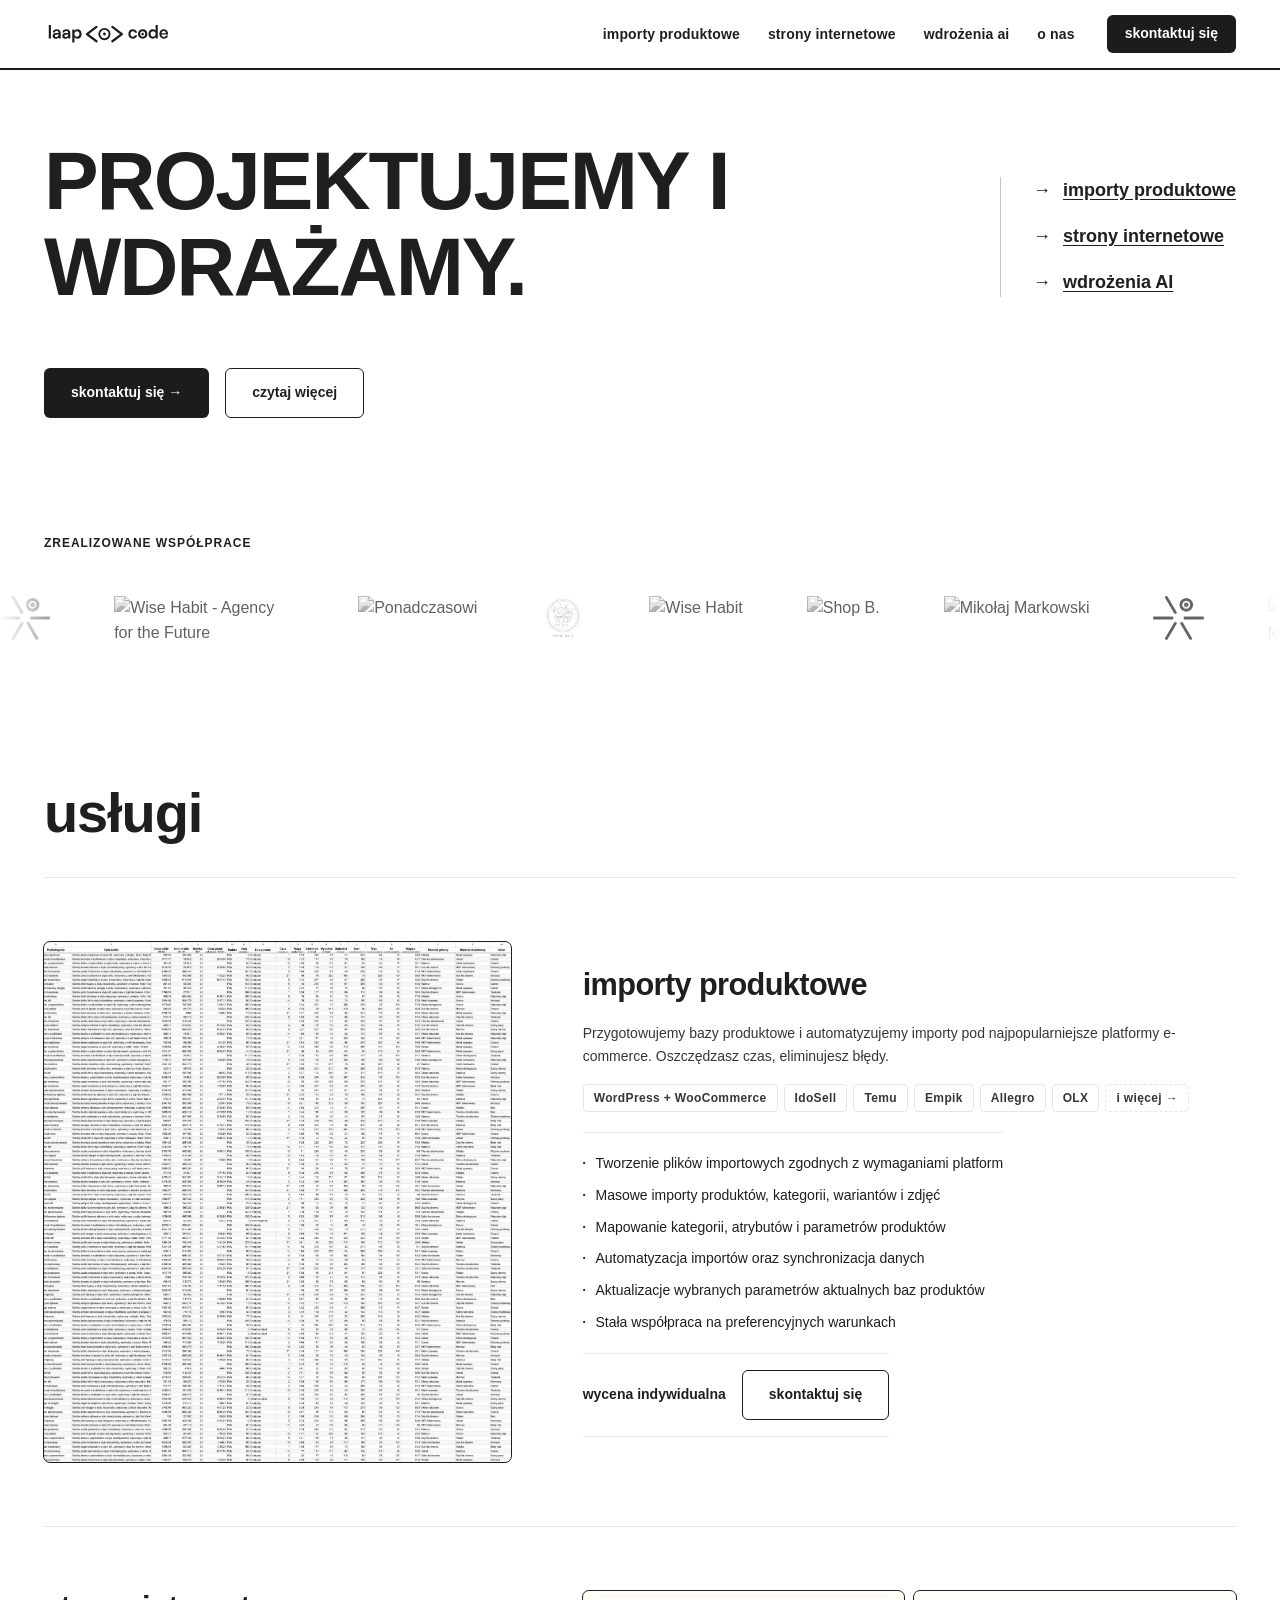
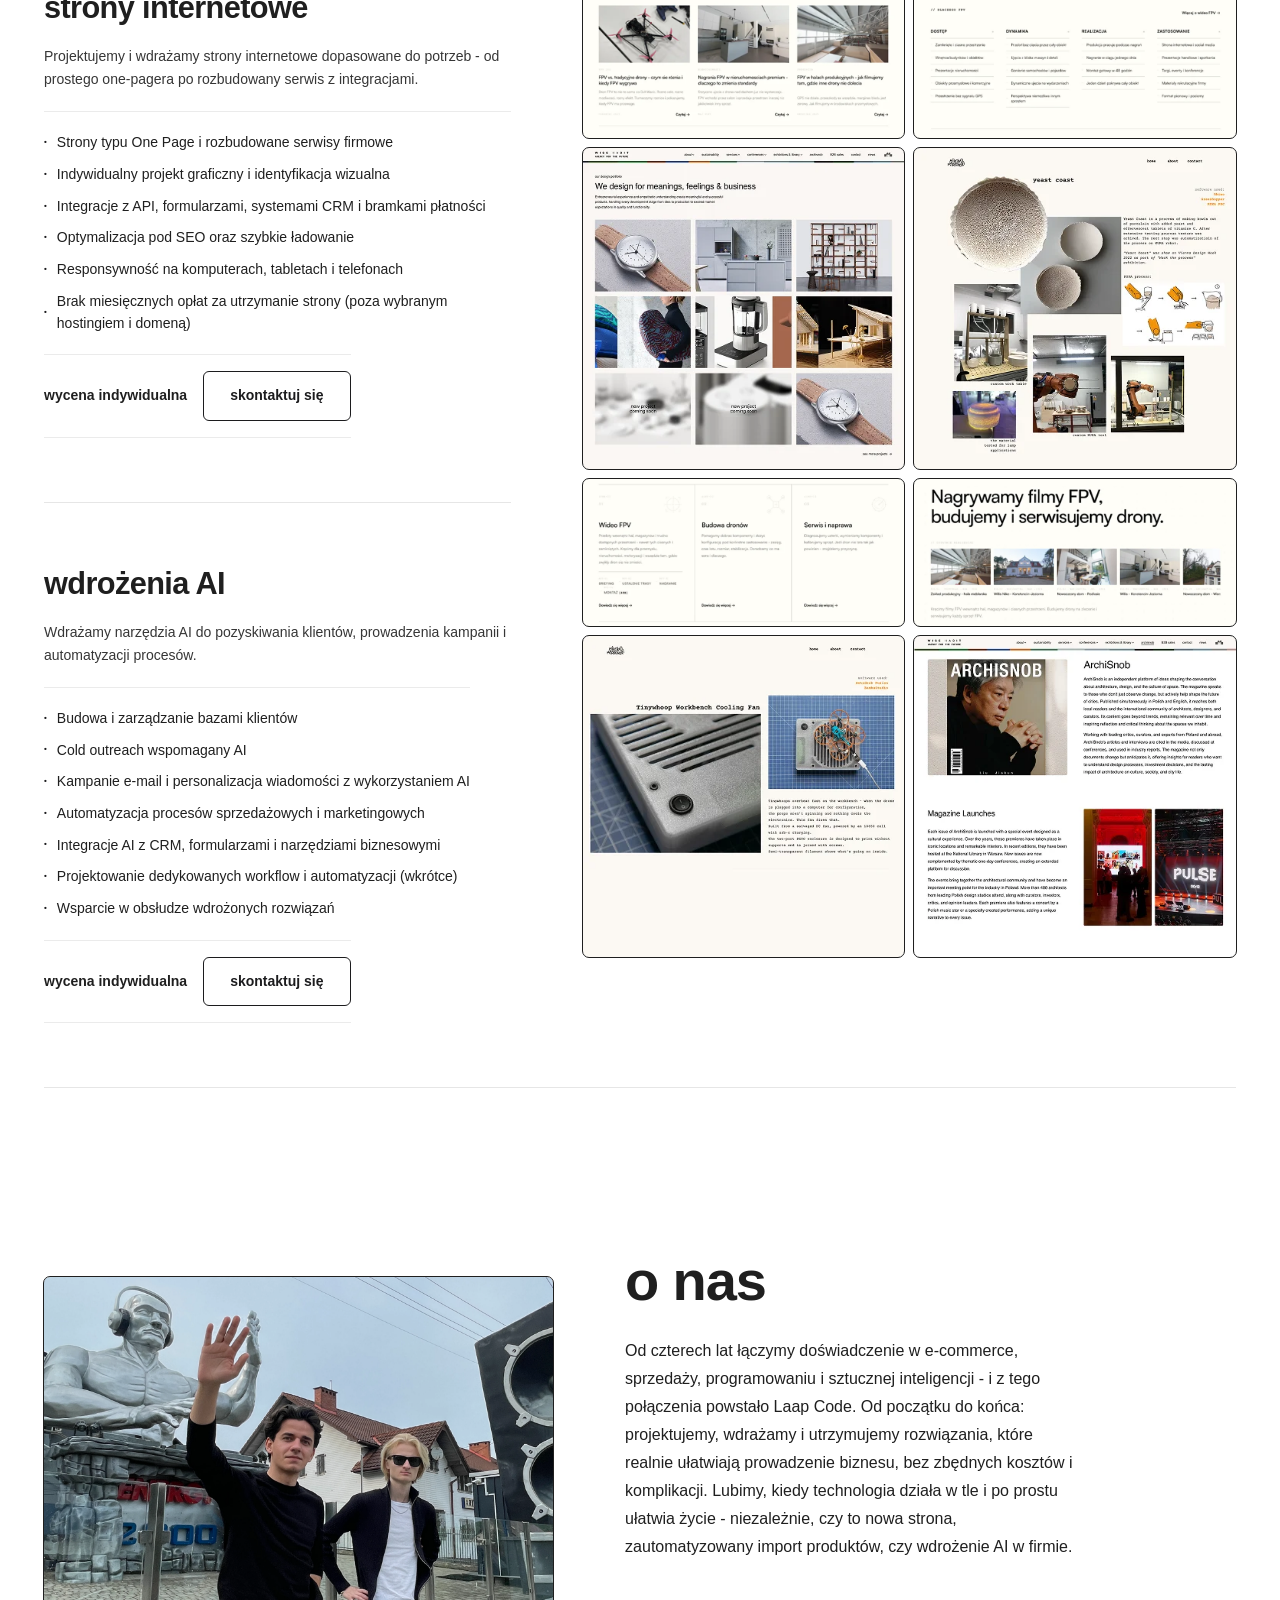
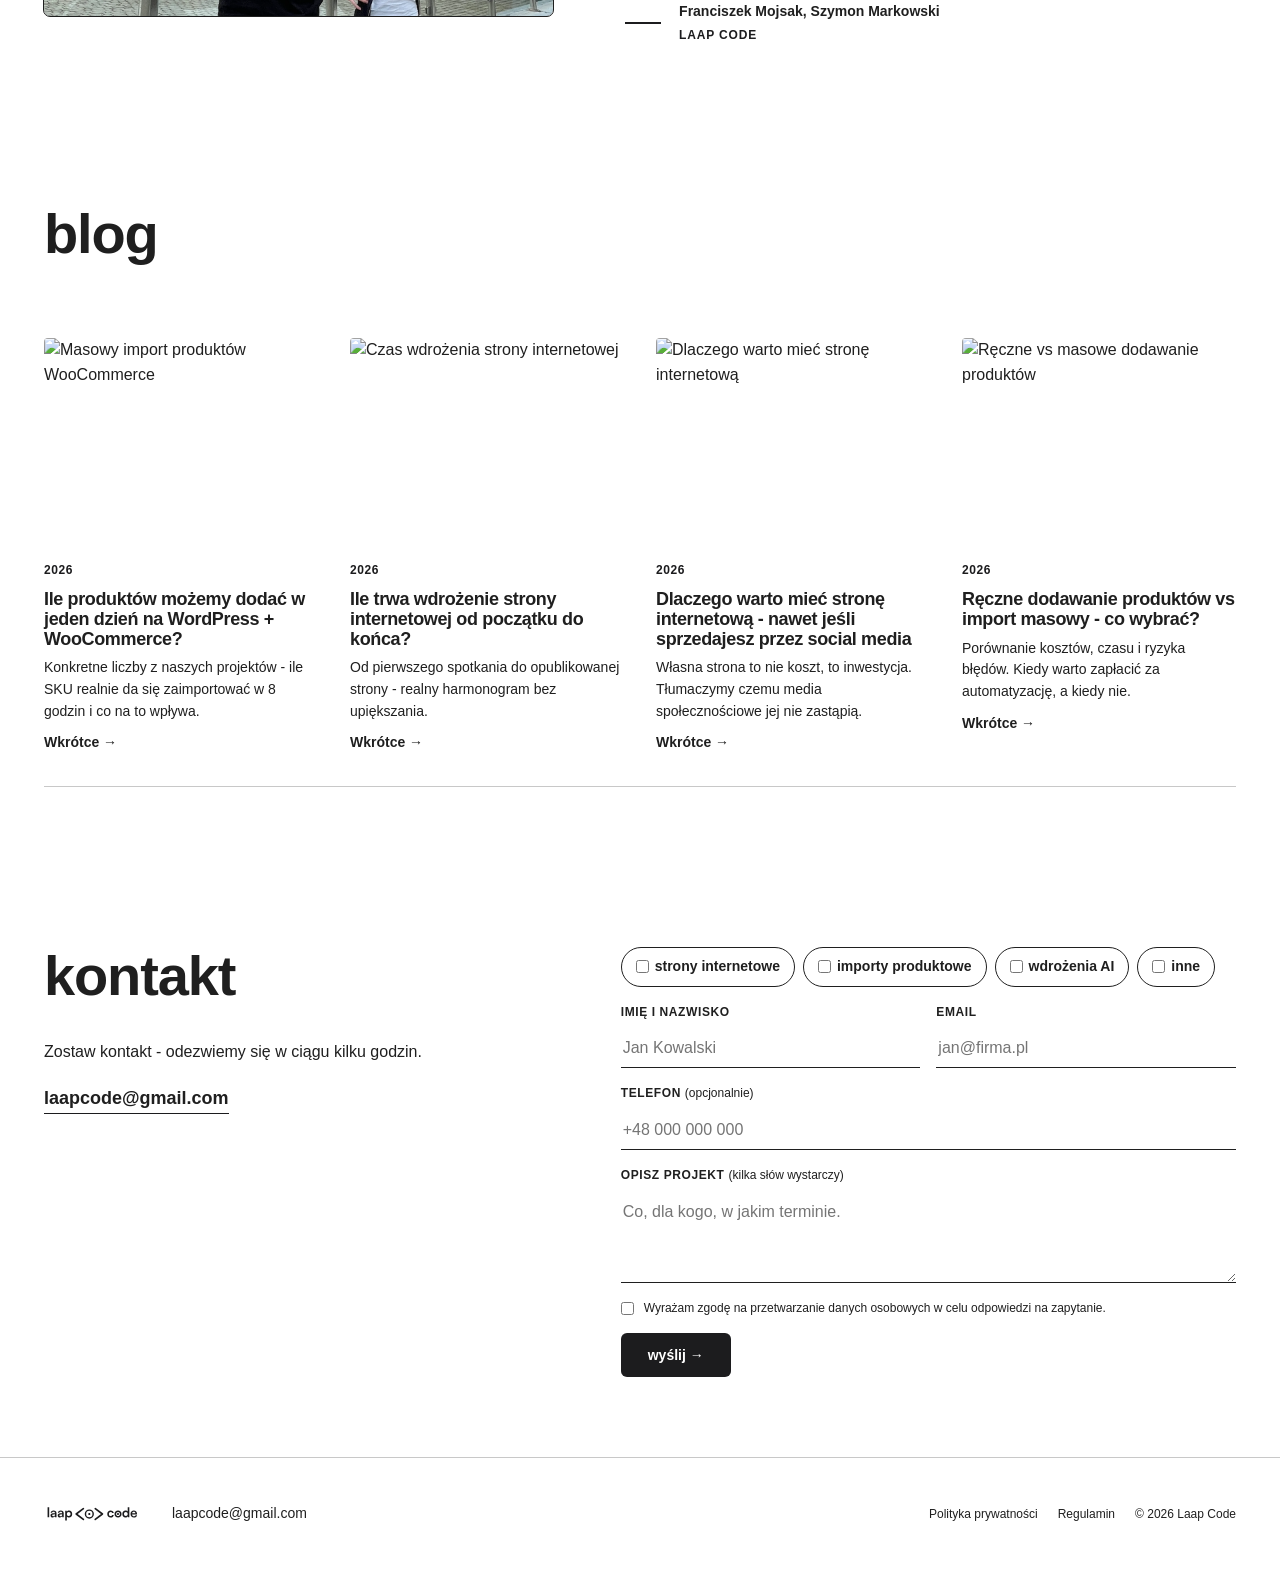
==== pl/index.html @ 4e559965 "Add files via upload" ====
<!DOCTYPE html>
<html lang="pl">
<head>
  <meta charset="UTF-8" />
  <meta name="viewport" content="width=device-width, initial-scale=1.0" />
  <title>Laap Code - strony internetowe, importy produktowe, wdrożenia AI</title>
  <meta name="description" content="Projektujemy i wdrażamy strony internetowe, automatyzujemy importy produktowe i wdrażamy AI dla małych i średnich firm. Skontaktuj się - wycena w 24h." />

  <!-- Canonical -->
  <link rel="canonical" href="https://code.laap.pl/" />

  <!-- Open Graph -->
  <meta property="og:type" content="website" />
  <meta property="og:url" content="https://code.laap.pl/" />
  <meta property="og:title" content="Laap Code - strony internetowe, importy produktowe, wdrożenia AI" />
  <meta property="og:description" content="Projektujemy i wdrażamy strony internetowe, automatyzujemy importy produktowe i wdrażamy AI dla małych i średnich firm. Skontaktuj się - wycena w 24h." />
  <meta property="og:image" content="https://code.laap.pl/img/og_image.png" />
  <meta property="og:locale" content="pl_PL" />
  <meta property="og:site_name" content="Laap Code" />

  <!-- Twitter Card -->
  <meta name="twitter:card" content="summary_large_image" />
  <meta name="twitter:title" content="Laap Code - strony internetowe, importy produktowe, wdrożenia AI" />
  <meta name="twitter:description" content="Projektujemy i wdrażamy strony internetowe, automatyzujemy importy produktowe i wdrażamy AI dla małych i średnich firm." />
  <meta name="twitter:image" content="https://code.laap.pl/img/og_image.png" />

  <!-- JSON-LD -->
  <script type="application/ld+json">
  {
    "@context": "https://schema.org",
    "@type": "LocalBusiness",
    "name": "Laap Code",
    "description": "Projektowanie stron internetowych, automatyzacja importów produktowych i wdrożenia AI dla małych i średnich firm.",
    "url": "https://code.laap.pl/",
    "email": "laapcode@gmail.com",
    "founders": [
      { "@type": "Person", "name": "Franciszek Mojsak" },
      { "@type": "Person", "name": "Szymon Markowski" }
    ],
    "areaServed": "PL",
    "inLanguage": "pl",
    "serviceType": ["Strony internetowe", "Importy produktowe", "Wdrożenia AI"],
    "priceRange": "$$"
  }
  </script>

  <link rel="preconnect" href="https://api.fontshare.com">
  <link href="https://api.fontshare.com/v2/css?f[]=satoshi@900,700,500,400&display=swap" rel="stylesheet">
  <link rel="stylesheet" href="../css/styles.css" />
  <link rel="icon" type="image/png" sizes="32x32" href="../img/favicon-32x32.png" />
  <link rel="icon" type="image/png" sizes="16x16" href="../img/favicon-16x16.png" />
  <link rel="apple-touch-icon" sizes="180x180" href="../img/apple-touch-icon.png" />
</head>
<body>

  <!-- Cienka bordowa kreska na samej górze - jedyny "duży" akcent, ale minimalny (2px) -->
  <div class="brand-bar"></div>
  <!-- NAV -->
  <nav class="nav">
    <div class="nav__inner">

      <!-- Logo po lewej stronie z nazwą -->
      <a class="nav__logo" href="#hero" aria-label="Laap Code - strona główna">
        <img src="../img/laapcode_logo_transparent.svg" alt="Laap Code" style="height:64px;width:auto;display:block;" />
      </a>

      <!-- Linki nawigacyjne -->
      <ul class="nav__links">
        <li><a href="#importy">importy produktowe</a></li>
        <li><a href="#strony">strony internetowe</a></li>
        <li><a href="#ai">wdrożenia AI</a></li>
        <li><a href="#o-mnie">O nas</a></li>
      </ul>

      <div class="nav__right">
        <a class="nav__cta" href="#kontakt">Skontaktuj się</a>
        <button class="nav__hamburger" id="navHamburger" aria-label="Menu" aria-expanded="false">
          <span></span><span></span><span></span>
        </button>
      </div>
    </div>
  </nav>

  <!-- MOBILE NAV -->
  <div class="nav__mobile" id="navMobile">
    <ul class="nav__mobile-links">
      <li><a href="#importy">importy produktowe</a></li>
      <li><a href="#strony">strony internetowe</a></li>
      <li><a href="#ai">wdrożenia AI</a></li>
      <li><a href="#o-mnie">O nas</a></li>
      <li><a href="#kontakt">Kontakt</a></li>
    </ul>
  </div>

  <main>

    <!-- ========== HERO ========== -->
    <section class="hero" id="hero">
      <div class="inner">

        <div class="hero__layout">

          <!-- Tytuł i quicklinki w jednym wierszu - wyrównane do siebie -->
          <div class="hero__title-row">
            <h1 class="hero__title">Projektujemy i wdrażamy.</h1>
            <ul class="hero__quicklinks">
              <li><span class="hero__quicklink-arrow" aria-hidden="true">→</span><a href="#importy">importy produktowe</a></li>
              <li><span class="hero__quicklink-arrow" aria-hidden="true">→</span><a href="#strony">strony internetowe</a></li>
              <li><span class="hero__quicklink-arrow" aria-hidden="true">→</span><a href="#ai">wdrożenia AI</a></li>
            </ul>
          </div>

          <div class="hero__ctas">
            <a class="btn btn--filled" href="#kontakt">Skontaktuj się →</a>
            <a class="btn btn--outline" href="#usaugi">Czytaj więcej</a>
          </div>

        </div>

      </div>
    </section>

    <!-- ========== PAS LOGO KLIENTÓW ========== -->
    <section class="clients" id="klienci">
      <div class="inner">
        <p class="section__caption">Zrealizowane współprace</p>
      </div>
      <div class="clients__marquee">
        <div class="clients__track" id="clientsTrack">
          <span class="client-logo"><img src="../img/LAAP_logo_transparent.png" alt="Laap Code" /></span>
          <span class="client-logo"><img src="https://agency.wisehabit.com/data/gfx/mask/eng/logo_5_small.svg" alt="Wise Habit - Agency for the Future" /></span>
          <span class="client-logo"><img src="https://ponadczasowi.pl/assets/images/logo/PONADCZASOWI_logo_grubsze_litery_4.svg" alt="Ponadczasowi" /></span>
          <span class="client-logo"><img src="../img/toxichair_logo.png" alt="Toxic Hair" /></span>
          <span class="client-logo"><img src="https://wisehabit.com/data/gfx/mask/eng/logo_4_big.png" alt="Wise Habit" /></span>
          <span class="client-logo"><img src="https://theb.pl/images/Logo_shop_b_pink.png" alt="Shop B." /></span>
          <span class="client-logo"><img src="https://i-p.rmcdn.net/657c2898dc8d6a001494d67a/4537282/image-e19cdb16-03b1-4e71-a365-4354d7e38aed.png?w=358&e=webp&nll=true" alt="Mikołaj Markowski" /></span>
        </div>
      </div>
    </section>

    <!-- ========== USŁUGI ========== -->
    <section class="services" id="usaugi">
      <div class="inner">
        <div class="services__head">
          <h2 class="section__title">Usługi</h2>
        </div>

        <!-- Usługa 01 - Importy produktowe: Excel po lewej, tekst po prawej -->
        <div class="service-feature" id="importy">
          <div class="service-feature__media">
            <div class="svc-single-img">
              <img src="../img/laapcode_uslugi_importyproduktowe_1.webp" alt="Import produktowy - arkusz danych" loading="lazy" />
            </div>
          </div>
          <div class="service-feature__content">
            <h3 class="service-feature__title">importy produktowe</h3>
            <p class="service-feature__desc">Przygotowujemy bazy produktowe i automatyzujemy importy pod najpopularniejsze platformy e-commerce. Oszczędzasz czas, eliminujesz błędy.</p>
            <div class="platform-tags">
              <a class="platform-tag" href="./wp.html">WordPress + WooCommerce</a>
              <a class="platform-tag" href="#kontakt">IdoSell</a>
              <a class="platform-tag" href="./temu.html">Temu</a>
              <a class="platform-tag" href="#kontakt">Empik</a>
              <a class="platform-tag" href="#kontakt">Allegro</a>
              <a class="platform-tag" href="#kontakt">OLX</a>
              <a class="platform-tag platform-tag--more" href="#kontakt">i więcej →</a>
            </div>
            <ul class="service-feature__usp">
              <li>Tworzenie plików importowych zgodnych z wymaganiami platform</li>
              <li>Masowe importy produktów, kategorii, wariantów i zdjęć</li>
              <li>Mapowanie kategorii, atrybutów i parametrów produktów</li>
              <li>Automatyzacja importów oraz synchronizacja danych</li>
              <li>Aktualizacje wybranych parametrów aktualnych baz produktów</li>
              <li>Stała współpraca na preferencyjnych warunkach</li>
            </ul>
            <div class="service-feature__pricing">
              <span class="service-feature__price-val">Wycena indywidualna</span>
              <a class="btn btn--outline-accent" href="#kontakt">skontaktuj się</a>
            </div>
          </div>
        </div>

        <!-- Strzałki karuzeli kolażu - widoczne tylko na mobile, nad services-dual -->
        <div class="carousel-nav" id="collageNav">
          <button class="carousel-btn carousel-btn--prev" data-target="collageCarousel" aria-label="Poprzednie">←</button>
          <button class="carousel-btn carousel-btn--next" data-target="collageCarousel" aria-label="Następne">→</button>
        </div>

        <!-- Usługi 02+03 - Strony + AI: teksty po lewej, jeden kolaż po prawej -->
        <div class="services-dual">
          <div class="services-dual__texts">

            <div class="services-dual__block" id="strony">
              <h3 class="service-feature__title">strony internetowe</h3>
              <p class="service-feature__desc">Projektujemy i wdrażamy strony internetowe dopasowane do potrzeb - od prostego one-pagera po rozbudowany serwis z integracjami.</p>
              <ul class="service-feature__usp">
                <li>Strony typu One Page i rozbudowane serwisy firmowe</li>
                <li>Indywidualny projekt graficzny i identyfikacja wizualna</li>
                <li>Integracje z API, formularzami, systemami CRM i bramkami płatności</li>
                <li>Optymalizacja pod SEO oraz szybkie ładowanie</li>
                <li>Responsywność na komputerach, tabletach i telefonach</li>
                <li>Brak miesięcznych opłat za utrzymanie strony (poza wybranym hostingiem i domeną)</li>
              </ul>
              <div class="service-feature__pricing">
                <span class="service-feature__price-val">Wycena indywidualna</span>
                <a class="btn btn--outline-accent" href="#kontakt">skontaktuj się</a>
              </div>
            </div>

            <div class="services-dual__sep"></div>

            <div class="services-dual__block" id="ai">
              <h3 class="service-feature__title">wdrożenia AI</h3>
              <p class="service-feature__desc">Wdrażamy narzędzia AI do pozyskiwania klientów, prowadzenia kampanii i automatyzacji procesów.</p>
              <ul class="service-feature__usp">
                <li>Budowa i zarządzanie bazami klientów</li>
                <li>Cold outreach wspomagany AI</li>
                <li>Kampanie e-mail i personalizacja wiadomości z wykorzystaniem AI</li>
                <li>Automatyzacja procesów sprzedażowych i marketingowych</li>
                <li>Integracje AI z CRM, formularzami i narzędziami biznesowymi</li>
                <li>Projektowanie dedykowanych workflow i automatyzacji (wkrótce)</li>
                <li>Wsparcie w obsłudze wdrożonych rozwiązań</li>
              </ul>
              <div class="service-feature__pricing">
                <span class="service-feature__price-val">Wycena indywidualna</span>
                <a class="btn btn--outline-accent" href="#kontakt">skontaktuj się</a>
              </div>
            </div>

          </div>
          <div class="services-dual__media">
            <div class="svc-collage" id="collageCarousel">
              <div class="svc-collage__item svc-collage__item--a">
                <img src="../img/laapcode5.webp" alt="Realizacja strony internetowej - Laap Code portfolio" loading="lazy" />
              </div>
              <div class="svc-collage__item svc-collage__item--b">
                <img src="../img/laapcode6.webp" alt="Projekt strony internetowej - responsywny design" loading="lazy" />
              </div>
              <div class="svc-collage__item svc-collage__item--c">
                <img src="../img/laapcode2.webp" alt="Strona internetowa dla firmy - realizacja Laap Code" loading="lazy" />
              </div>
              <div class="svc-collage__item svc-collage__item--d">
                <img src="../img/laapcode3.webp" alt="Wdrożenie strony internetowej - Laap Code" loading="lazy" />
              </div>
              <div class="svc-collage__item svc-collage__item--e">
                <img src="../img/laapcode7.webp" alt="Projekt graficzny strony www - portfolio Laap Code" loading="lazy" />
              </div>
              <div class="svc-collage__item svc-collage__item--f">
                <img src="../img/laapcode8.webp" alt="Strona internetowa dla marki - realizacja Laap Code" loading="lazy" />
              </div>
              <div class="svc-collage__item svc-collage__item--g">
                <img src="../img/laapcode4.webp" alt="Nowoczesna strona internetowa - Laap Code" loading="lazy" />
              </div>
              <div class="svc-collage__item svc-collage__item--h">
                <img src="../img/laapcode1.webp" alt="Projekt i wdrożenie strony internetowej - Laap Code" loading="lazy" />
              </div>
            </div>
          </div>
        </div>

      </div>
    </section>

    <!-- ========== CENNIK ========== -->
    <section class="pricing" id="cennik" style="display:none">
      <div class="inner">
        <h2 class="section__title">Cennik</h2>

        <div class="price-table">

          <div class="price-block">
            <h3 class="price-block__cat">strony internetowe</h3>
            <div class="price-block__rows">
              <div class="price-block__row">
                <span class="price-block__service">Strona internetowa - projekt i wdrożenie</span>
                <span class="price-block__price">od 800 zł netto</span>
              </div>
              <div class="price-block__row">
                <span class="price-block__service">Rozbudowa serwisu - podstrony, blog, sklep</span>
                <span class="price-block__price">od 2000 zł netto</span>
              </div>
              <div class="price-block__row">
                <span class="price-block__service">Projekt niestandardowy lub zaawansowany</span>
                <span class="price-block__price">wycena indywidualna</span>
              </div>
            </div>
          </div>

          <div class="price-block">
            <h3 class="price-block__cat">importy produktowe</h3>
            <div class="price-block__rows">
              <div class="price-block__row">
                <span class="price-block__service">Przygotowanie i strukturyzacja bazy produktowej</span>
                <span class="price-block__price">wycena indywidualna</span>
              </div>
              <div class="price-block__row">
                <span class="price-block__service">Regularne importy - stała współpraca</span>
                <span class="price-block__price">warunki preferencyjne</span>
              </div>
            </div>
          </div>

          <div class="price-block">
            <h3 class="price-block__cat">wdrożenia AI</h3>
            <div class="price-block__rows">
              <div class="price-block__row">
                <span class="price-block__service">Automatyzacje, mailingi i obsługa procesów AI</span>
                <span class="price-block__price">wycena indywidualna</span>
              </div>
            </div>
          </div>

        </div>
      </div>
    </section>

    <!-- ========== PORTFOLIO ========== -->
    <!-- Sekcja wizualna, bez treści tekstowej - puste przestrzenie na kolaż realizacji -->
    <section class="portfolio" id="portfolio" style="display:none">
      <div class="inner">
        <h2 class="section__title">Portfolio</h2>

        <!-- Kontynuacja globalnej numeracji (17-22) zamiast "Projekt 0X" - do zamiany na realne zdjęcia.
             Etykieta "Poz." - motyw techniczny/katalogowy (jak w zestawieniach projektowych). -->
        <div class="portfolio__grid-wrap tech-frame">
          <div class="portfolio__grid">
            <div class="portfolio__cell portfolio__cell--a"><span class="portfolio__cell-tag">Poz.</span><span class="portfolio__cell-num">17</span></div>
            <div class="portfolio__cell portfolio__cell--b"><span class="portfolio__cell-tag">Poz.</span><span class="portfolio__cell-num">18</span></div>
            <div class="portfolio__cell portfolio__cell--c"><span class="portfolio__cell-tag">Poz.</span><span class="portfolio__cell-num">19</span></div>
            <div class="portfolio__cell portfolio__cell--d"><span class="portfolio__cell-tag">Poz.</span><span class="portfolio__cell-num">20</span></div>
            <div class="portfolio__cell portfolio__cell--e"><span class="portfolio__cell-tag">Poz.</span><span class="portfolio__cell-num">21</span></div>
            <div class="portfolio__cell portfolio__cell--f"><span class="portfolio__cell-tag">Poz.</span><span class="portfolio__cell-num">22</span></div>
          </div>
        </div>
      </div>
    </section>

    <!-- ========== O MNIE ========== -->
    <section class="about" id="o-mnie">
      <div class="inner about__inner">

        <div class="about__media">
          <img src="../img/onas_zdjecie.webp" alt="Laap Code - Franciszek Mojsak" loading="lazy" />
        </div>

        <div class="about__text">
          <h2 class="about__headline">O nas</h2>
          <p class="about__bio">Od czterech lat łączymy doświadczenie w e-commerce, sprzedaży, programowaniu i sztucznej inteligencji - i z tego połączenia powstało Laap Code. Od początku do końca: projektujemy, wdrażamy i utrzymujemy rozwiązania, które realnie ułatwiają prowadzenie biznesu, bez zbędnych kosztów i komplikacji. Lubimy, kiedy technologia działa w tle i po prostu ułatwia życie - niezależnie, czy to nowa strona, zautomatyzowany import produktów, czy wdrożenie AI w firmie.</p>
          <div class="about__signoff">
            <span class="about__signoff-rule"></span>
            <div>
              <p class="about__name">Franciszek Mojsak, Szymon Markowski</p>
              <p class="about__role">Laap Code</p>
            </div>
          </div>
        </div>

      </div>
    </section>

    <!-- ========== BLOG ========== -->
    <!-- Treść przykładowa/placeholder - realne wpisy i linki do podstron pojawią się później -->
    <section class="blog" id="blog">
      <div class="inner">
        <div class="blog__head">
          <h2 class="section__title">Blog</h2>
          <div class="blog__head-right">
            <div class="carousel-nav" id="blogNav">
              <button class="carousel-btn carousel-btn--prev" data-target="blogCarousel" aria-label="Poprzednie">←</button>
              <button class="carousel-btn carousel-btn--next" data-target="blogCarousel" aria-label="Następne">→</button>
            </div>
          </div>
        </div>

        <!-- Poziomy układ kart (nie pionowa lista wierszy) - ten sam bordered-grid motyw co reszta strony -->
        <div class="blog__list tech-frame" id="blogCarousel">

          <article class="blog-row">
            <div class="blog-row__media">
              <img src="https://images.unsplash.com/photo-1556742049-0cfed4f6a45d?w=840&h=640&fit=crop&q=80" alt="Masowy import produktów WooCommerce" loading="lazy" />
            </div>
            <p class="blog-row__date">2026</p>
            <h3 class="blog-row__title">Ile produktów możemy dodać w jeden dzień na WordPress + WooCommerce?</h3>
            <p class="blog-row__excerpt">Konkretne liczby z naszych projektów - ile SKU realnie da się zaimportować w 8 godzin i co na to wpływa.</p>
            <span class="blog-row__read blog-row__read--soon">Wkrótce →</span>
          </article>

          <article class="blog-row">
            <div class="blog-row__media">
              <img src="https://images.unsplash.com/photo-1460925895917-afdab827c52f?w=840&h=640&fit=crop&q=80" alt="Czas wdrożenia strony internetowej" loading="lazy" />
            </div>
            <p class="blog-row__date">2026</p>
            <h3 class="blog-row__title">Ile trwa wdrożenie strony internetowej od początku do końca?</h3>
            <p class="blog-row__excerpt">Od pierwszego spotkania do opublikowanej strony - realny harmonogram bez upiększania.</p>
            <span class="blog-row__read blog-row__read--soon">Wkrótce →</span>
          </article>

          <article class="blog-row">
            <div class="blog-row__media">
              <img src="https://images.unsplash.com/photo-1467232004584-a241de8bcf5d?w=840&h=640&fit=crop&q=80" alt="Dlaczego warto mieć stronę internetową" loading="lazy" />
            </div>
            <p class="blog-row__date">2026</p>
            <h3 class="blog-row__title">Dlaczego warto mieć stronę internetową - nawet jeśli sprzedajesz przez social media</h3>
            <p class="blog-row__excerpt">Własna strona to nie koszt, to inwestycja. Tłumaczymy czemu media społecznościowe jej nie zastąpią.</p>
            <span class="blog-row__read blog-row__read--soon">Wkrótce →</span>
          </article>

          <article class="blog-row">
            <div class="blog-row__media">
              <img src="https://images.unsplash.com/photo-1586953208448-b95a79798f07?w=840&h=640&fit=crop&q=80" alt="Ręczne vs masowe dodawanie produktów" loading="lazy" />
            </div>
            <p class="blog-row__date">2026</p>
            <h3 class="blog-row__title">Ręczne dodawanie produktów vs import masowy - co wybrać?</h3>
            <p class="blog-row__excerpt">Porównanie kosztów, czasu i ryzyka błędów. Kiedy warto zapłacić za automatyzację, a kiedy nie.</p>
            <span class="blog-row__read blog-row__read--soon">Wkrótce →</span>
          </article>

        </div>
      </div>
    </section>

    <!-- ========== KONTAKT ========== -->
    <section class="contact" id="kontakt">
      <div class="inner contact__inner">

        <div class="contact__left">
          <h2 class="section__title">Kontakt</h2>
          <p class="contact__sub">Zostaw kontakt - odezwiemy się w ciągu kilku godzin.</p>
          <a class="contact__email" href="mailto:laapcode@gmail.com">laapcode@gmail.com</a>
        </div>

        <!-- Tymczasowo: wysyłka przez mailto (obsłużone w js/main.js) - do zamiany na realny Formspree ID -->
        <form class="contact__form" method="POST" action="https://formspree.io/f/xrewvolo">
          <div class="service-chips">
            <label class="service-chip"><input type="checkbox" name="usluga" value="Strony internetowe"> strony internetowe</label>
            <label class="service-chip"><input type="checkbox" name="usluga" value="Importy produktowe"> importy produktowe</label>
            <label class="service-chip"><input type="checkbox" name="usluga" value="Wdrożenia AI"> wdrożenia AI</label>
            <label class="service-chip"><input type="checkbox" name="usluga" value="Inne"> inne</label>
          </div>

          <div class="form-row">
            <div class="form-field">
              <label for="imie">Imię i nazwisko</label>
              <input type="text" id="imie" name="imie" placeholder="Jan Kowalski" required />
            </div>
            <div class="form-field">
              <label for="email">Email</label>
              <input type="email" id="email" name="email" placeholder="jan@firma.pl" required />
            </div>
          </div>

          <div class="form-field">
            <label for="tel">Telefon <span class="form-optional">(opcjonalnie)</span></label>
            <input type="tel" id="tel" name="telefon" placeholder="+48 000 000 000" />
          </div>

          <div class="form-field">
            <label for="wiadomosc">Opisz projekt <span class="form-optional">(kilka słów wystarczy)</span></label>
            <textarea id="wiadomosc" name="wiadomosc" placeholder="Co, dla kogo, w jakim terminie."></textarea>
          </div>

          <div class="form-consent">
            <input type="checkbox" id="rodo" name="rodo" required />
            <label for="rodo">Wyrażam zgodę na przetwarzanie danych osobowych w celu odpowiedzi na zapytanie.</label>
          </div>

          <button type="submit" class="btn btn--filled btn--short">wyślij →</button>
        </form>

      </div>
    </section>

  </main>

  <!-- FOOTER -->
  <footer class="footer">
    <div class="inner footer__inner">

      <a class="footer__logo" href="#hero">
        <img src="../img/laapcode_logo_transparent.svg" alt="Laap Code" style="height:48px;width:auto;display:block;" />
      </a>

      <a class="footer__contact" href="mailto:laapcode@gmail.com">laapcode@gmail.com</a>


      <div class="footer__legal">
        <a href="./privacy.html">Polityka prywatności</a>
        <a href="./terms.html">Regulamin</a>
        <span class="footer__copy">© <span id="year"></span> Laap Code</span>
      </div>

    </div>
  </footer>

  <script src="../js/main.js"></script>
  <script>
    (function () {
      var track = document.getElementById('clientsTrack');
      if (!track) return;

      function initMarquee() {
        // Klonuj oryginalne loga wielokrotnie aż track będzie >= 2x szerokość ekranu
        var origItems = Array.from(track.children);
        var origCount = origItems.length;

        function fillTrack() {
          var trackW = track.scrollWidth;
          var viewW = window.innerWidth;
          // Chcemy min 3 kopie aby pętla była płynna na każdym ekranie
          while (track.scrollWidth < viewW * 2.5) {
            origItems.forEach(function (item) {
              track.appendChild(item.cloneNode(true));
            });
          }

          // Mierzymy szerokość jednego setu
          var setWidth = 0;
          var children = track.children;
          for (var i = 0; i < origCount; i++) {
            setWidth += children[i].getBoundingClientRect().width;
          }
          // Dodajemy gap
          var gap = 64;
          setWidth += gap * origCount;

          var offsetPx = -(setWidth);
          track.style.setProperty('--marquee-offset', offsetPx + 'px');

          // Prędkość: ~80px/s
          var duration = Math.abs(offsetPx) / 80;
          track.style.setProperty('--marquee-duration', duration.toFixed(1) + 's');
          track.classList.add('is-animating');
        }

        // Poczekaj aż obrazki się załadują
        var imgs = track.querySelectorAll('img');
        var loaded = 0;
        var total = imgs.length;

        if (total === 0) { fillTrack(); return; }

        imgs.forEach(function (img) {
          if (img.complete) {
            loaded++;
            if (loaded === total) fillTrack();
          } else {
            img.addEventListener('load', function () {
              loaded++;
              if (loaded === total) fillTrack();
            });
            img.addEventListener('error', function () {
              loaded++;
              if (loaded === total) fillTrack();
            });
          }
        });

        // Fallback jeśli obrazki nie załadują się w 2s
        setTimeout(function () {
          if (!track.classList.contains('is-animating')) fillTrack();
        }, 2000);
      }

      if (document.readyState === 'loading') {
        document.addEventListener('DOMContentLoaded', initMarquee);
      } else {
        initMarquee();
      }
    })();
  </script>
  <script>
    // Karuzele - strzałki prev/next
    document.querySelectorAll('.carousel-btn').forEach(function (btn) {
      btn.addEventListener('click', function () {
        var carousel = document.getElementById(btn.dataset.target);
        if (!carousel) return;
        var firstItem = carousel.querySelector(':scope > *');
        if (!firstItem) return;
        var gap = 10;
        var itemW = firstItem.getBoundingClientRect().width + gap;
        var dir = btn.classList.contains('carousel-btn--prev') ? -1 : 1;
        carousel.scrollBy({ left: dir * itemW, behavior: 'smooth' });
      });
    });
  </script>
</body>
</html>
---- css/styles.css ----
/* =============================================
   LAAP CODE — szkielet v1
   Font: Satoshi (Fontshare)
   Paleta: patrz Identyfikacja wizualna.docx
   ============================================= */

*, *::before, *::after { box-sizing: border-box; margin: 0; padding: 0; }

:root {
  --accent: #1C1C1E;       /* antracyt — rzadki akcent (linie, numeracja, hover, CTA w nav) */
  --text: #1F1F1F;         /* tekst główny */
  --text-2: #363636;       /* tekst drugorzędny */
  --border: #E6E6E6;       /* separatory, ramki */
  --bg: #FFFFFF;           /* tło główne */
  --white: #FFFFFF;

  --font: 'Satoshi', -apple-system, BlinkMacSystemFont, sans-serif;

  /* Skala typograficzna — ograniczona liczba rozmiarów, każdy ma jedną rolę */
  --text-2xs: 12px;   /* mikro-etykiety, wersaliki, liczby w tabeli */
  --text-sm: 14px;    /* UI: linki, przyciski, tekst pomocniczy */
  --text-base: 16px;  /* tekst główny / akapity / pola formularza */
  --text-md: 18px;    /* wyróżniony tekst, podtytuły */
  --text-lg: 20px;    /* nagłówki kart i podsekcji */
  --text-xl: 26px;    /* duże liczby / statystyki */

  --max-w: 1600px;
  --pad-h: 44px;
  --nav-h: 68px;
}

html {
  scroll-behavior: smooth;
}

body {
  font-family: var(--font);
  background: var(--bg);
  color: var(--text);
  font-size: var(--text-base);
  line-height: 1.55;
  text-align: left;
  -webkit-font-smoothing: antialiased;
  overflow-x: hidden;
}

img { max-width: 100%; height: auto; display: block; }
a { color: inherit; text-decoration: none; }
ul { list-style: none; }
h1, h2, h3 { font-weight: 900; line-height: 1.1; text-align: left; letter-spacing: -0.02em; }
p { text-align: left; }

.inner {
  max-width: var(--max-w);
  margin: 0 auto;
  padding-left: var(--pad-h);
  padding-right: var(--pad-h);
}

section[id] {
  scroll-margin-top: calc(var(--nav-h) + 2px);
}

/* =============================================
   BRAND BAR — jedyna duża powierzchnia bordowa, ale minimalna (2px)
   ============================================= */
.brand-bar {
  position: fixed;
  top: var(--nav-h); left: 0; right: 0;
  height: 2px;
  background: var(--accent);
  z-index: 1100;
}

/* Powtórzenie motywu brand-bar jako pionowej osi strony — bordo jako element
   strukturalny widoczny przez całą stronę, nie tylko dekoracyjny pasek na górze.
   Cieńsza niż górny pasek — to subtelna oś marginesu, nie kolejny duży akcent. */
.brand-axis {
  display: none;
  position: fixed;
  top: 0; bottom: 0;
  left: calc(var(--pad-h) - 1px);
  width: 1px;
  /* Kreskowanie jak na linijce/tasiemce geodezyjnej, nie pełna linia — estetyka techniczna/pomiarowa */
  background: repeating-linear-gradient(
    to bottom,
    var(--accent) 0px,
    var(--accent) 5px,
    transparent 5px,
    transparent 24px
  );
  z-index: 1100;
  pointer-events: none;
}

/* =============================================
   NAV — strukturalnie wzorowany na stronie agency (fixed, inner container,
   logo / linki / CTA / hamburger), przekolorowany pod paletę Laap Code
   ============================================= */
.nav {
  position: fixed;
  top: 0; left: 0; right: 0;
  z-index: 1000;
  height: var(--nav-h);
  background: var(--bg);
}

.nav__inner {
  max-width: var(--max-w);
  margin: 0 auto;
  padding: 0 var(--pad-h);
  height: 100%;
  display: flex;
  align-items: center;
  gap: 32px;
}

/* Logo po lewej stronie — klasyczny układ: logo | linki | CTA */
.nav__logo {
  display: flex;
  align-items: center;
  gap: 10px;
  flex-shrink: 0;
  margin-right: auto;
}
.nav__logo-mark { color: var(--accent); flex-shrink: 0; }
.nav__logo-text {
  font-size: var(--text-sm);
  font-weight: 700;
  color: var(--text);
  letter-spacing: -0.01em;
}

.nav__links {
  display: flex;
  align-items: center;
  gap: 28px;
}
.nav__links a {
  font-size: var(--text-sm);
  font-weight: 600;
  letter-spacing: 0.01em;
  text-transform: lowercase;
  color: var(--text);
  transition: color 0.15s;
}
.nav__links a:hover {
  color: var(--accent);
}

.nav__right {
  display: flex;
  align-items: center;
  gap: 16px;
}

/* Przycisk CTA w nawigacji — wypełniony bordowym */
.nav__cta {
  flex-shrink: 0;
  display: inline-flex;
  align-items: center;
  text-transform: lowercase;
  padding: 8px 18px;
  border-radius: 6px;
  font-size: var(--text-sm);
  font-weight: 600;
  background: var(--accent);
  color: var(--white);
  transition: opacity 0.15s;
}
.nav__cta:hover {
  opacity: 0.85;
  color: var(--white);
}

.nav__hamburger {
  display: none;
  flex-direction: column;
  justify-content: center;
  gap: 5px;
  width: 28px; height: 28px;
  background: none;
  border: none;
  cursor: pointer;
  flex-shrink: 0;
}
.nav__hamburger span {
  display: block;
  width: 100%;
  height: 2px;
  background: var(--text);
  transition: transform 0.2s, opacity 0.2s;
}
.nav__hamburger.is-open span:nth-child(1) { transform: translateY(7px) rotate(45deg); }
.nav__hamburger.is-open span:nth-child(2) { opacity: 0; }
.nav__hamburger.is-open span:nth-child(3) { transform: translateY(-7px) rotate(-45deg); }

.nav__mobile {
  position: fixed;
  top: calc(var(--nav-h) + 2px);
  left: 0; right: 0;
  background: var(--bg);
  box-shadow: 0 12px 28px rgba(0,0,0,0.1);
  max-height: 0;
  overflow: hidden;
  transition: max-height 0.25s ease;
  z-index: 999;
}
.nav__mobile.is-open { max-height: 400px; }
.nav__mobile-links {
  padding: 12px var(--pad-h) 28px;
  display: flex;
  flex-direction: column;
  gap: 2px;
}
.nav__mobile-links a {
  display: block;
  padding: 13px 0;
  font-size: var(--text-base);
  font-weight: 700;
  text-transform: lowercase;
}

/* =============================================
   ELEMENTY WSPÓLNE — przyciski / tytuły sekcji
   ============================================= */
/* Narożniki rejestracyjne (motyw geodezyjny/techniczny) — powtórzone na każdym bordered-blocku
   siatki strony (hero/usługi/cennik/portfolio/blog), zamiast osobnej numeracji sekcji (była nieczytelna) */
.tech-frame {
  position: relative;
}
.tech-frame::before,
.tech-frame::after {
  content: none;
}

.section__title {
  font-size: clamp(28px, 4.6vw, 56px);
  line-height: 1.02;
  letter-spacing: -0.02em;
  text-transform: lowercase;
  margin-bottom: 36px;
  max-width: 680px;
}

.btn {
  display: inline-flex;
  align-items: center;
  gap: 8px;
  padding: 13px 26px;
  border-radius: 6px;
  font-size: var(--text-sm);
  font-weight: 700;
  text-transform: lowercase;
  border: 1.5px solid transparent;
  cursor: pointer;
  transition: opacity 0.15s, background 0.15s, color 0.15s, border-color 0.15s;
}
.btn--filled {
  background: var(--accent);
  color: var(--white);
}
.btn--filled:hover { opacity: 0.85; }
.btn--short { align-self: flex-start; }

.btn--outline {
  background: transparent;
  color: var(--text);
  border-color: var(--text);
}
.btn--outline:hover {
  background: var(--text);
  color: var(--white);
  opacity: 1;
}

.hero__cta-secondary {
  font-size: var(--text-sm);
  font-weight: 700;
  color: var(--text);
  text-decoration: underline;
  text-underline-offset: 3px;
  align-self: center;
  transition: color 0.15s;
}
.hero__cta-secondary:hover {
  color: var(--accent);
}

main { padding-top: calc(var(--nav-h) + 2px); }

/* =============================================
   HERO
   ============================================= */
.hero {
  padding: 52px 0 68px;
}
.hero__meta {
  display: flex;
  justify-content: flex-end;
  align-items: center;
  gap: 10px;
  margin-bottom: 40px;
}
.hero__meta-name {
  font-size: var(--text-2xs);
  font-weight: 700;
  letter-spacing: 0.06em;
  text-transform: uppercase;
  color: var(--text);
}
.hero__meta-year {
  font-size: var(--text-2xs);
  font-weight: 700;
  padding: 2px 9px;
  border: 1.5px solid var(--text);
  border-radius: 4px;
  color: var(--text);
}
.hero__meta-by {
  font-size: var(--text-2xs);
  font-weight: 600;
  color: var(--text);
}
.hero__layout {
  display: flex;
  flex-direction: column;
  gap: 32px;
  margin-top: 16px;
}
.hero__title-row {
  display: flex;
  justify-content: space-between;
  align-items: center;
  gap: 48px;
}
.hero__title {
  font-size: clamp(36px, 6.4vw, 92px);
  line-height: 1.05;
  letter-spacing: -0.025em;
  text-transform: uppercase;
  margin: 0 0 26px;
  max-width: 920px;
}
.hero__title--placeholder,
.hero__sub--placeholder {
  color: var(--text);
  font-style: italic;
  font-weight: 600;
}
.hero__sub {
  font-size: var(--text-md);
  font-weight: 600;
  color: var(--accent);
  max-width: 560px;
  margin-bottom: 36px;
}
.hero__ctas {
  display: flex;
  gap: 16px;
  flex-wrap: wrap;
}

.hero__quicklinks {
  display: flex;
  flex-direction: column;
  gap: 18px;
  flex-shrink: 0;
  border-left: 1px solid #C8C8C8;
  padding-left: 32px;
}
.hero__quicklinks li {
  display: flex;
  align-items: center;
  gap: 12px;
}
.hero__quicklink-arrow {
  color: var(--text);
  font-size: var(--text-md);
}
.hero__quicklinks a {
  font-size: var(--text-md);
  font-weight: 600;
  color: var(--text);
  text-decoration: underline;
  text-underline-offset: 3px;
  transition: color 0.15s;
}
.hero__quicklinks a:hover {
  color: var(--accent);
}

.hero__stats {
  display: flex;
  gap: 48px;
  flex-wrap: wrap;
  margin-top: 52px;
}
.hero__stat {
  padding-left: 18px;
  border-left: 2px solid var(--accent);
}
.hero__stat-num {
  font-size: var(--text-xl);
  font-weight: 900;
  line-height: 1;
  letter-spacing: -0.03em;
  margin-bottom: 4px;
}
.hero__stat-label {
  font-size: var(--text-2xs);
  font-weight: 600;
  max-width: 150px;
  line-height: 1.3;
}

/* =============================================
   PAS LOGO KLIENTÓW
   ============================================= */
.clients {
  padding: 48px 0;
}
.section__caption {
  font-size: var(--text-2xs);
  font-weight: 700;
  letter-spacing: 0.08em;
  text-transform: uppercase;
  color: var(--text);
  margin-bottom: 28px;
}
.clients__marquee {
  overflow: hidden;
  margin-top: 24px;
  padding: 16px 0;
  -webkit-mask-image: linear-gradient(to right, transparent 0, black 80px, black calc(100% - 80px), transparent 100%);
  mask-image: linear-gradient(to right, transparent 0, black 80px, black calc(100% - 80px), transparent 100%);
}
.clients__track {
  display: flex;
  align-items: center;
  gap: 64px;
  width: max-content;
  will-change: transform;
}
.clients__track.is-animating {
  animation: marquee var(--marquee-duration, 32s) linear infinite;
}
.clients__track.is-animating:hover {
  animation-play-state: paused;
}
@keyframes marquee {
  from { transform: translateX(0); }
  to { transform: translateX(var(--marquee-offset, -50%)); }
}
.client-logo {
  height: 44px;
  display: flex;
  align-items: center;
  flex-shrink: 0;
}
.client-logo img {
  height: 100%;
  width: auto;
  max-width: 180px;
  object-fit: contain;
  filter: grayscale(1);
  opacity: 0.7;
  transition: opacity 0.15s;
}
.client-logo img:hover {
  opacity: 1;
}

/* =============================================
   USŁUGI
   ============================================= */
.services { padding: 80px 0; }

/* ---- Nowy układ: naprzemienne bloki feature ---- */
.service-feature {
  display: grid;
  grid-template-columns: 5fr 7fr;
  gap: 0 72px;
  border-top: 1px solid var(--border);
  padding: 64px 0;
  align-items: center;
}
/* Wariant z szerszą sekcją zdjęć */
.service-feature--wide-media {
  grid-template-columns: 7fr 5fr;
}
.service-feature--last {
  border-bottom: 1px solid var(--border);
}
/* Odwrócony: zdjęcie po prawej */
.service-feature--reverse {
  grid-template-columns: 7fr 5fr;
}
.service-feature--reverse .service-feature__media {
  order: 2;
}
.service-feature--reverse .service-feature__content {
  order: 1;
}

.service-feature__media img {
  width: 100%;
  aspect-ratio: 3 / 4;
  object-fit: cover;
  display: block;
}

/* Collage — 8 images grid (4 cols × 3 rows editorial) */
.svc-collage {
  display: grid;
  grid-template-columns: repeat(4, 1fr);
  grid-template-rows: auto auto auto auto;
  gap: 10px;
  border-radius: 4px;
}
.svc-collage__item {
  overflow: hidden;
  border-radius: 6px;
  background: #f4f4f4;
  outline: 1px solid #1F1F1F;
}
.svc-collage__item img {
  width: 100%;
  height: 100%;
  object-fit: cover;
  object-position: top center;
  display: block;
  aspect-ratio: unset;
  transition: transform 0.5s cubic-bezier(0.25, 0.46, 0.45, 0.94);
}
/* Wszystkie komórki mają aspect-ratio per-item */
.svc-collage__item--a { grid-column: 1 / 3; grid-row: 1; aspect-ratio: 2.2 / 1; }
.svc-collage__item--b { grid-column: 3 / 5; grid-row: 1; aspect-ratio: 2.2 / 1; }
.svc-collage__item--c { grid-column: 1 / 3; grid-row: 2; aspect-ratio: 1 / 1; }
.svc-collage__item--d { grid-column: 3 / 5; grid-row: 2; aspect-ratio: 1 / 1; }
.svc-collage__item--e { grid-column: 1 / 3; grid-row: 3; aspect-ratio: 2.2 / 1; }
.svc-collage__item--f { grid-column: 3 / 5; grid-row: 3; aspect-ratio: 2.2 / 1; }
.svc-collage__item--g { grid-column: 1 / 3; grid-row: 4; aspect-ratio: 1 / 1; }
.svc-collage__item--h { grid-column: 3 / 5; grid-row: 4; aspect-ratio: 1 / 1; }
.svc-collage__item:hover img {
  transform: scale(1.06);
}
/*
  Layout (4 rzędy):
  [a — poziome 2col] [b — poziome 2col]
  [c — kwadrat 2col] [d — kwadrat 2col]
  [e — poziome 2col] [f — poziome 2col]
  [g — kwadrat 2col] [h — kwadrat 2col]
*/

/* Single image wrapper */
.svc-single-img {
  overflow: hidden;
  border-radius: 6px;
  outline: 1px solid #1F1F1F;
  height: 520px;
}
.svc-single-img img {
  width: 100%;
  height: 100%;
  object-fit: cover;
  display: block;
  aspect-ratio: unset;
  transition: transform 0.45s cubic-bezier(0.25, 0.46, 0.45, 0.94);
}
.svc-single-img:hover img {
  transform: scale(1.04);
}

.service-feature__content {
  display: flex;
  flex-direction: column;
  gap: 20px;
  align-items: flex-start;
}
.service-feature__content .btn {
  align-self: flex-start;
}

.service-feature__label {
  font-size: var(--text-2xs);
  font-weight: 700;
  letter-spacing: 0.1em;
  text-transform: uppercase;
  color: var(--accent);
}

.service-feature__title {
  font-size: clamp(22px, 2.4vw, 34px);
  font-weight: 900;
  letter-spacing: -0.02em;
  line-height: 1.1;
  color: var(--text);
}

.service-feature__desc {
  font-size: var(--text-sm);
  color: var(--text-2);
  line-height: 1.65;
  font-weight: 400;
}

/* Tagi platform — klikalne, subtelne */
.platform-tags {
  display: flex;
  flex-wrap: wrap;
  gap: 6px;
  margin-top: -4px;
}
.platform-tag {
  display: inline-block;
  font-size: var(--text-2xs);
  font-weight: 600;
  letter-spacing: 0.03em;
  color: var(--text-2);
  border: 1px solid var(--border);
  border-radius: 4px;
  padding: 4px 10px;
  text-decoration: none;
  transition: border-color 0.15s, color 0.15s;
}
.platform-tag:hover {
  color: var(--text);
  border-color: var(--text);
}
.platform-tag--more {
  color: var(--text-2);
  border-style: dashed;
}

/* stary styl (zastąpiony) */
.service-feature__platforms {
  font-size: var(--text-2xs);
  font-weight: 600;
  letter-spacing: 0.04em;
  color: var(--text-2);
  line-height: 1.7;
  margin-top: -8px;
}

.service-feature__usp {
  display: flex;
  flex-direction: column;
  gap: 10px;
  border-top: 1px solid #EBEBEB;
  padding-top: 20px;
}
.service-feature__usp li {
  display: flex;
  align-items: baseline;
  gap: 10px;
  font-size: var(--text-sm);
  font-weight: 500;
  color: var(--text);
}
.service-feature__usp li::before {
  content: '•';
  color: var(--accent);
  font-size: 8px;
  font-weight: 700;
  flex-shrink: 0;
  line-height: 1;
  align-self: center;
  position: relative;
  top: -1px;
}

/* Wiersz cenowy */
.service-feature__pricing {
  display: flex;
  align-items: center;
  justify-content: space-between;
  gap: 16px;
  padding: 16px 0;
  border-top: 1px solid #EBEBEB;
  border-bottom: 1px solid #EBEBEB;
}
.service-feature__price-from {
  font-size: var(--text-2xs);
  font-weight: 600;
  letter-spacing: 0.08em;
  text-transform: uppercase;
  color: var(--text-2);
}
.service-feature__price-val {
  font-size: var(--text-sm);
  font-weight: 700;
  letter-spacing: 0;
  color: var(--text);
  text-transform: lowercase;
}

.services__cols {
  display: grid;
  grid-template-columns: repeat(3, 1fr);
  margin-top: 8px;
  gap: 0;
}
.services__col {
  padding: 40px 36px;
  display: flex;
  flex-direction: column;
}
.services__col:first-child {
  padding-left: 0;
}
.services__col:last-child {
  padding-right: 0;
}
.services__col:not(:first-child) {
  border-left: 1px solid var(--text);
}

/* Ikona + tytuł obok siebie, wyrównane do lewej */
.services__col-header {
  display: flex;
  align-items: center;
  gap: 14px;
  margin-bottom: 16px;
}

/* Ikona vintage - teraz wewnątrz .services__col-header */
.services__col-icon {
  width: 32px;
  height: 32px;
  color: var(--accent);
  flex-shrink: 0;
}
.services__col-icon svg {
  width: 100%;
  height: 100%;
}

/* Numer kolumny — ukryty, nie jest używany */
.services__col-num {
  display: none;
}

.services__col-title {
  font-size: var(--text-lg);
  font-weight: 700;
  letter-spacing: -0.01em;
  margin-bottom: 0;
}
.services__col-intro {
  font-size: var(--text-sm);
  font-weight: 400;
  color: var(--text-2);
  margin-bottom: 24px;
  line-height: 1.6;
}
.services__items {
  display: flex;
  flex-direction: column;
  gap: 12px;
}
.services__item {
  display: flex;
  align-items: baseline;
  gap: 10px;
}
.services__item::before {
  content: '•';
  color: var(--accent);
  font-size: 8px;
  font-weight: 700;
  flex-shrink: 0;
  line-height: 2;
}
.services__item-num {
  font-size: var(--text-lg);
  font-weight: 400;
  flex-shrink: 0;
  width: 26px;
}
.services__item p {
  font-size: var(--text-sm);
  font-weight: 500;
  line-height: 1.5;
  color: var(--text);
}

/* Ukryty — zastąpiony buttonem w nagłówku sekcji */
.services__col-link { display: none; }

/* Dual block — Strony + AI po lewej, kolaż po prawej */
.services-dual {
  display: grid;
  grid-template-columns: 5fr 7fr;
  gap: 0 72px;
  border-top: 1px solid var(--border);
  border-bottom: 1px solid var(--border);
}
.services-dual__texts {
  display: flex;
  flex-direction: column;
}
.services-dual__block {
  padding: 64px 0;
  display: flex;
  flex-direction: column;
  gap: 20px;
  align-items: flex-start;
}
.services-dual__block .btn {
  align-self: flex-start;
}
.services-dual__sep {
  height: 1px;
  background: var(--border);
}
.services-dual__media {
  padding: 64px 0;
  display: flex;
  align-items: flex-start;
}
.services-dual__media .svc-collage {
  width: 100%;
}

/* Portfolio strip pod nagłówkiem Usługi */
.portfolio-strip {
  margin-bottom: 64px;
  overflow: hidden;
}
.portfolio-strip__track {
  display: flex;
  gap: 8px;
  align-items: stretch;
}
.portfolio-strip__track img {
  flex: 1 1 0;
  width: 0;
  min-width: 0;
  height: 220px;
  object-fit: cover;
  object-position: top center;
  display: block;
  border-radius: 2px;
  filter: grayscale(10%);
  transition: filter 0.35s ease, transform 0.4s ease;
}
.portfolio-strip__track img:hover {
  filter: grayscale(0%);
  transform: scale(1.03);
  z-index: 1;
  position: relative;
}

/* Nagłówek sekcji z buttonem wyrównanym do prawej */
.services__head {
  display: flex;
  justify-content: space-between;
  align-items: center;
  margin-bottom: 36px;
}
.services__head .section__title {
  margin-bottom: 0;
}

/* Przezroczysty button z bordowym obramowaniem */
.btn--outline-accent {
  background: transparent;
  color: var(--accent);
  border-color: var(--accent);
  border-width: 1.5px;
  flex-shrink: 0;
}
.btn--outline-accent:hover {
  background: var(--accent);
  color: var(--white);
  opacity: 1;
}

/* =============================================
   CENNIK — układ blokowy: kategoria po lewej, usługi z cenami po prawej
   ============================================= */
.pricing { padding: 80px 0; }

.price-table {
  margin-top: 8px;
}

/* Jeden blok = jedna kategoria */
.price-block {
  display: grid;
  grid-template-columns: 200px 1fr;
  gap: 0 64px;
  border-top: 1px solid var(--border);
  padding: 36px 0;
  align-items: start;
}
.price-block:last-child {
  border-bottom: 1px solid var(--border);
}

/* Nazwa kategorii — lewa kolumna */
.price-block__cat {
  font-size: var(--text-base);
  font-weight: 700;
  letter-spacing: -0.01em;
  color: var(--text);
  line-height: 1.3;
  padding-top: 2px;
}

/* Lista pozycji — prawa kolumna */
.price-block__rows {
  display: flex;
  flex-direction: column;
}

.price-block__row {
  display: grid;
  grid-template-columns: 1fr auto;
  gap: 48px;
  align-items: baseline;
  padding: 14px 0;
  border-bottom: 1px solid #EBEBEB;
}
.price-block__row:first-child { padding-top: 0; }
.price-block__row:last-child {
  border-bottom: none;
  padding-bottom: 0;
}

.price-block__service {
  font-size: var(--text-sm);
  font-weight: 400;
  color: var(--text);
  line-height: 1.5;
}

.price-block__price {
  font-size: var(--text-sm);
  font-weight: 700;
  color: var(--text);
  white-space: nowrap;
  text-align: right;
}

/* =============================================
   PORTFOLIO — sekcja wizualna, puste przestrzenie na kolaż
   ============================================= */
.portfolio { padding: 80px 0; }

/* Sam bordered-row motyw co hero/Usługi/Cennik — domyka system siatki na całej stronie */
.portfolio__grid-wrap {
  margin-top: 8px;
  padding: 32px 0;
  border-top: 1px solid #C8C8C8;
  border-bottom: 1px solid #C8C8C8;
}

.portfolio__grid {
  container-type: inline-size;
  display: grid;
  grid-template-columns: repeat(6, 1fr);
  grid-template-rows: repeat(2, minmax(140px, 15cqw));
  gap: 12px;
}
.portfolio__cell {
  position: relative;
  background: var(--white);
  border: 1px solid #D4D4D4;
  border-radius: 4px;
  display: flex;
  align-items: flex-end;
  padding: 14px;
}
.portfolio__cell-label {
  font-size: var(--text-2xs);
  font-weight: 700;
  letter-spacing: 0.06em;
  text-transform: uppercase;
  color: var(--text);
}
/* Etykieta "Poz." w lewym górnym rogu — jak w zestawieniach/rysunkach technicznych (pozycja katalogowa) */
.portfolio__cell-tag {
  position: absolute;
  top: 12px;
  left: 14px;
  font-size: var(--text-2xs);
  font-weight: 700;
  letter-spacing: 0.06em;
  text-transform: uppercase;
  color: var(--text);
}
/* Kontynuacja globalnej numeracji (17-22) zamiast etykiet "Projekt 0X" —
   uczciwy placeholder do czasu realnych zdjęć, ale spójny z numeracją Usług/Cennika */
.portfolio__cell-num {
  font-size: var(--text-xl);
  font-weight: 800;
  letter-spacing: -0.02em;
  color: var(--accent);
}
.portfolio__cell--a { grid-column: span 3; grid-row: span 2; }
.portfolio__cell--b { grid-column: span 3; grid-row: span 1; }
.portfolio__cell--c { grid-column: span 3; grid-row: span 1; }
.portfolio__cell--d { grid-column: span 2; grid-row: span 1; }
.portfolio__cell--e { grid-column: span 2; grid-row: span 1; }
.portfolio__cell--f { grid-column: span 2; grid-row: span 1; }

/* =============================================
   O MNIE
   ============================================= */
.about { padding: 80px 0; }

.about__inner {
  display: grid;
  grid-template-columns: 1fr 1.2fr;
  gap: 72px;
  align-items: center;
}

.about__headline {
  color: var(--text);
  font-size: clamp(28px, 4.6vw, 56px);
  font-weight: 800;
  line-height: 1.02;
  letter-spacing: -0.02em;
  text-transform: lowercase;
  margin: 4px 0 28px;
}

.about__bio {
  font-size: var(--text-base);
  font-weight: 500;
  line-height: 1.75;
  color: var(--text);
  max-width: 460px;
  margin-bottom: 40px;
}

.about__signoff {
  display: flex;
  align-items: center;
  gap: 18px;
}
.about__signoff-rule {
  width: 36px;
  height: 2px;
  background: var(--accent);
  flex-shrink: 0;
}
.about__name {
  color: var(--text);
  font-size: var(--text-sm);
  font-weight: 700;
}
.about__role {
  color: var(--accent);
  font-size: var(--text-2xs);
  font-weight: 700;
  letter-spacing: 0.07em;
  text-transform: uppercase;
  margin-top: 3px;
}

.about__media {
  aspect-ratio: 3 / 2;
  overflow: hidden;
  border-radius: 6px;
  outline: 1px solid #1F1F1F;
}
.about__media img {
  width: 100%;
  height: 100%;
  object-fit: cover;
  object-position: center center;
  display: block;
}
/* Panel zamiast zdjęcia ze stocka (Picsum) — do zamiany na realne zdjęcie Franciszka.
   Zdjęcie udające osobę, której nie jest, szkodzi premium odczuciu bardziej niż jego brak. */
.about__media--placeholder {
  display: flex;
  align-items: center;
  justify-content: center;
  background: var(--text);
}
.about__media-mark {
  color: var(--bg);
  font-size: clamp(64px, 12vw, 140px);
  font-weight: 800;
  letter-spacing: -0.04em;
}

/* =============================================
   BLOG
   ============================================= */
.blog { padding: 80px 0; }

.blog__head {
  display: flex;
  justify-content: space-between;
  align-items: flex-end;
  gap: 24px;
}
.blog__head-right {
  display: flex;
  align-items: center;
  gap: 12px;
}
/* Strzałki karuzeli — domyślnie ukryte (tylko mobile) */
.carousel-nav { display: none; }
.blog__see-more {
  font-size: var(--text-sm);
  font-weight: 700;
  color: var(--text);
  text-transform: lowercase;
  border-bottom: 1.5px solid var(--text);
  padding-bottom: 2px;
  flex-shrink: 0;
  margin-bottom: 36px;
  transition: color 0.15s, border-color 0.15s;
}
.blog__see-more:hover { color: var(--accent); border-color: var(--accent); }

.blog__list {
  display: grid;
  grid-template-columns: repeat(4, 1fr);
  gap: 32px;
  margin-top: 8px;
  padding: 32px 0;
  border-bottom: 1px solid #C8C8C8;
}
.blog-row {
  display: flex;
  flex-direction: column;
}
.blog-row__media {
  width: 100%;
  aspect-ratio: 4 / 3;
  border-radius: 4px;
  overflow: hidden;
  background: var(--bg);
  margin-bottom: 18px;
}
.blog-row__media img {
  width: 100%;
  height: 100%;
  object-fit: cover;
  display: block;
}
.blog-row__date {
  font-size: var(--text-2xs);
  font-weight: 700;
  letter-spacing: 0.05em;
  text-transform: uppercase;
  color: var(--accent);
  margin-bottom: 10px;
}
.blog-row__title {
  font-size: var(--text-md);
  margin-bottom: 8px;
}
.blog-row__excerpt {
  font-size: var(--text-sm);
  font-weight: 500;
  color: var(--text);
  margin-bottom: 10px;
}
.blog-row__read {
  font-size: var(--text-sm);
  font-weight: 700;
  color: var(--accent);
}
.blog-row__read--soon {
  color: var(--text);
  cursor: default;
}

/* =============================================
   KONTAKT
   ============================================= */
.contact { padding: 80px 0; }

.contact__inner {
  display: grid;
  grid-template-columns: 1fr 1.2fr;
  gap: 64px;
  align-items: start;
}
.contact__sub {
  color: var(--text);
  margin-bottom: 20px;
  max-width: 420px;
}
.contact__email {
  display: inline-block;
  font-size: var(--text-md);
  font-weight: 700;
  border-bottom: 1.5px solid var(--accent);
  color: var(--text);
}

.contact__form { display: flex; flex-direction: column; gap: 16px; }

.service-chips {
  display: flex;
  gap: 8px;
  flex-wrap: wrap;
}
.service-chip {
  display: flex;
  align-items: center;
  gap: 6px;
  padding: 8px 14px;
  border: 1.5px solid var(--text);
  border-radius: 999px;
  font-size: var(--text-sm);
  font-weight: 600;
  color: var(--text);
  cursor: pointer;
  transition: background 0.15s, color 0.15s, border-color 0.15s;
}
.service-chip:has(input:checked) {
  background: var(--text);
  color: var(--white);
}
.service-chip:hover { border-color: var(--accent); }
.service-chip input { accent-color: var(--accent); }

.form-row {
  display: grid;
  grid-template-columns: 1fr 1fr;
  gap: 16px;
}
.form-field { display: flex; flex-direction: column; gap: 8px; }
.form-field label {
  font-size: var(--text-2xs);
  font-weight: 700;
  letter-spacing: 0.05em;
  text-transform: uppercase;
  color: var(--text);
}
.form-optional { font-weight: 400; text-transform: none; letter-spacing: 0; }
.form-field input,
.form-field textarea {
  border: none;
  border-bottom: 1.5px solid var(--text);
  background: transparent;
  padding: 10px 2px;
  font-family: var(--font);
  font-size: var(--text-base);
  color: var(--text);
  transition: border-color 0.15s;
}
.form-field input:focus,
.form-field textarea:focus {
  outline: none;
  border-color: var(--accent);
}
.form-field textarea { resize: vertical; min-height: 90px; }

.form-consent {
  display: flex;
  align-items: flex-start;
  gap: 10px;
}
.form-consent label { font-size: var(--text-2xs); font-weight: 500; color: var(--text); }
.form-consent input { margin-top: 3px; accent-color: var(--accent); }

/* =============================================
   FOOTER
   ============================================= */
.footer { background: var(--bg); padding: 32px 0; border-top: 1px solid #C8C8C8; }

.footer__inner {
  display: flex;
  align-items: center;
  flex-wrap: wrap;
  gap: 32px;
}
.footer__logo { display: flex; align-items: center; gap: 8px; flex-shrink: 0; }
.footer__logo .nav__logo-mark { color: var(--accent); }
.footer__logo-text { font-weight: 700; font-size: var(--text-md); color: var(--text); }

.footer__contact {
  font-size: var(--text-sm);
  font-weight: 500;
  color: var(--text);
  transition: color 0.15s;
}
.footer__contact:hover { color: var(--accent); }

.footer__links { display: flex; gap: 24px; flex-wrap: wrap; flex: 1; }
.footer__links a {
  font-size: var(--text-sm);
  font-weight: 500;
  color: var(--text);
  transition: color 0.15s;
}
.footer__links a:hover { color: var(--accent); }

.footer__copy {
  font-size: var(--text-2xs);
  font-weight: 500;
  color: var(--text);
  flex-shrink: 0;
}

.footer__legal {
  display: flex;
  align-items: center;
  gap: 20px;
  margin-left: auto;
  flex-shrink: 0;
}
.footer__legal a {
  font-size: var(--text-2xs);
  font-weight: 500;
  color: var(--text);
  transition: color 0.15s;
}
.footer__legal a:hover { color: var(--accent); }

/* =============================================
   RESPONSIVE
   ============================================= */
/* Nawigacja chowa się do hamburgera wcześniej niż reszta layoutu —
   wordmark + linki + link kontaktowy robią się ciasne ok. 900px */
@media (max-width: 900px) {
  .nav__links, .nav__cta { display: none; }
  .nav__hamburger { display: flex; }
}

@media (max-width: 980px) {
  .about__inner { grid-template-columns: 1fr; gap: 40px; }
  .about__media { aspect-ratio: 16 / 9; }
  .contact__inner { grid-template-columns: 1fr; gap: 40px; }
  .services__cols { grid-template-columns: 1fr; }
  .services__col { padding: 32px 0; }
  .services__col:first-child { padding-top: 0; }
  .services__col:not(:first-child) {
    border-left: none;
    border-top: 1px solid #C8C8C8;
  }
  .hero__title-row { flex-direction: column; align-items: flex-start; gap: 24px; }
  .hero__quicklinks {
    border-left: none;
    border-top: 1px solid #C8C8C8;
    padding-left: 0;
    padding-top: 24px;
    width: 100%;
  }
  .price-ledger__row {
    gap: 16px;
    padding: 13px 0;
  }
  .blog__list { grid-template-columns: repeat(2, 1fr); gap: 24px; }
  .portfolio__grid {
    grid-template-columns: repeat(2, 1fr);
    grid-template-rows: repeat(3, minmax(120px, 24cqw));
  }
  .portfolio__cell--a,
  .portfolio__cell--b,
  .portfolio__cell--c,
  .portfolio__cell--d,
  .portfolio__cell--e,
  .portfolio__cell--f { grid-column: span 1; grid-row: span 1; }
}

@media (max-width: 760px) {
  :root { --pad-h: 20px; --nav-h: 64px; }
  .brand-axis { display: none; }
  .form-row { grid-template-columns: 1fr; }
  .hero__stats { gap: 32px; margin-top: 44px; }
  .footer__inner { flex-direction: column; align-items: flex-start; gap: 20px; }
  .footer__links { gap: 16px; }
  .price-ledger__row {
    grid-template-columns: 1fr;
    gap: 4px;
  }
  .price-ledger__price { text-align: left; }
  .price-ledger__row--head { display: none; }
  .price-ledger__row--cat { padding-top: 20px; }
  .blog__head { flex-direction: column; align-items: flex-start; gap: 12px; }
  .blog__see-more { margin-bottom: 24px; }

  /* ---- Usługi mobile ---- */

  /* Importy: zdjęcie na górze, tekst pod spodem */
  .service-feature {
    grid-template-columns: 1fr;
    gap: 32px;
  }
  .service-feature__media {
    order: -1;
  }
  .svc-single-img {
    height: 260px;
  }

  /* Dual block (Strony + AI): stack do jednej kolumny, kolaż na górze */
  .services-dual {
    display: flex;
    flex-direction: column;
    border-top: 1px solid var(--border);
    border-bottom: 1px solid var(--border);
  }
  .services-dual__media {
    order: -1;
    padding: 32px 0 0;
    width: 100%;
    flex-direction: column;
    align-items: flex-start;
  }
  .services-dual__texts {
    padding-bottom: 0;
  }

  /* Kolaż zdjęć — poziomy scroll carousel */
  .svc-collage {
    display: flex !important;
    flex-direction: row;
    overflow-x: auto;
    scroll-snap-type: x mandatory;
    -webkit-overflow-scrolling: touch;
    scrollbar-width: none;
    gap: 10px;
    /* Padding na outline żeby się nie ucinał */
    padding: 2px var(--pad-h) 4px;
    margin-left: calc(-1 * var(--pad-h));
    margin-right: calc(-1 * var(--pad-h));
    grid-template-columns: unset;
    grid-template-rows: unset;
  }
  .svc-collage::-webkit-scrollbar { display: none; }

  /* Na mobile: chowamy poziome, zostają tylko kwadraty */
  .svc-collage__item--a,
  .svc-collage__item--b,
  .svc-collage__item--e,
  .svc-collage__item--f {
    display: none;
  }
  /* Kwadratowe (c,d,g,h) — karuzela */
  .svc-collage__item--c,
  .svc-collage__item--d,
  .svc-collage__item--g,
  .svc-collage__item--h {
    flex: 0 0 72vw;
    scroll-snap-align: start;
    aspect-ratio: 1 / 1 !important;
    grid-column: unset !important;
    grid-row: unset !important;
    height: auto;
  }

  /* Blog — poziomy scroll carousel */
  .blog__list {
    display: flex;
    flex-direction: row;
    overflow-x: auto;
    scroll-snap-type: x mandatory;
    -webkit-overflow-scrolling: touch;
    scrollbar-width: none;
    gap: 16px;
    padding: 4px 0 16px;
    border-top: none;
    border-bottom: none;
    grid-template-columns: unset;
  }
  .blog__list::-webkit-scrollbar { display: none; }

  .blog-row {
    flex: 0 0 82vw;
    scroll-snap-align: start;
  }

  /* Strzałki karuzeli — tylko mobile */
  .carousel-nav {
    display: flex;
    gap: 8px;
    margin-bottom: 14px;
  }
  .carousel-btn {
    width: 36px;
    height: 36px;
    border: 1px solid var(--border);
    border-radius: 8px;
    background: var(--bg);
    cursor: pointer;
    font-size: 15px;
    display: flex;
    align-items: center;
    justify-content: center;
    color: var(--text);
    transition: background 0.2s, color 0.2s;
    flex-shrink: 0;
  }
  .carousel-btn:hover {
    background: var(--text);
    color: var(--bg);
  }

}
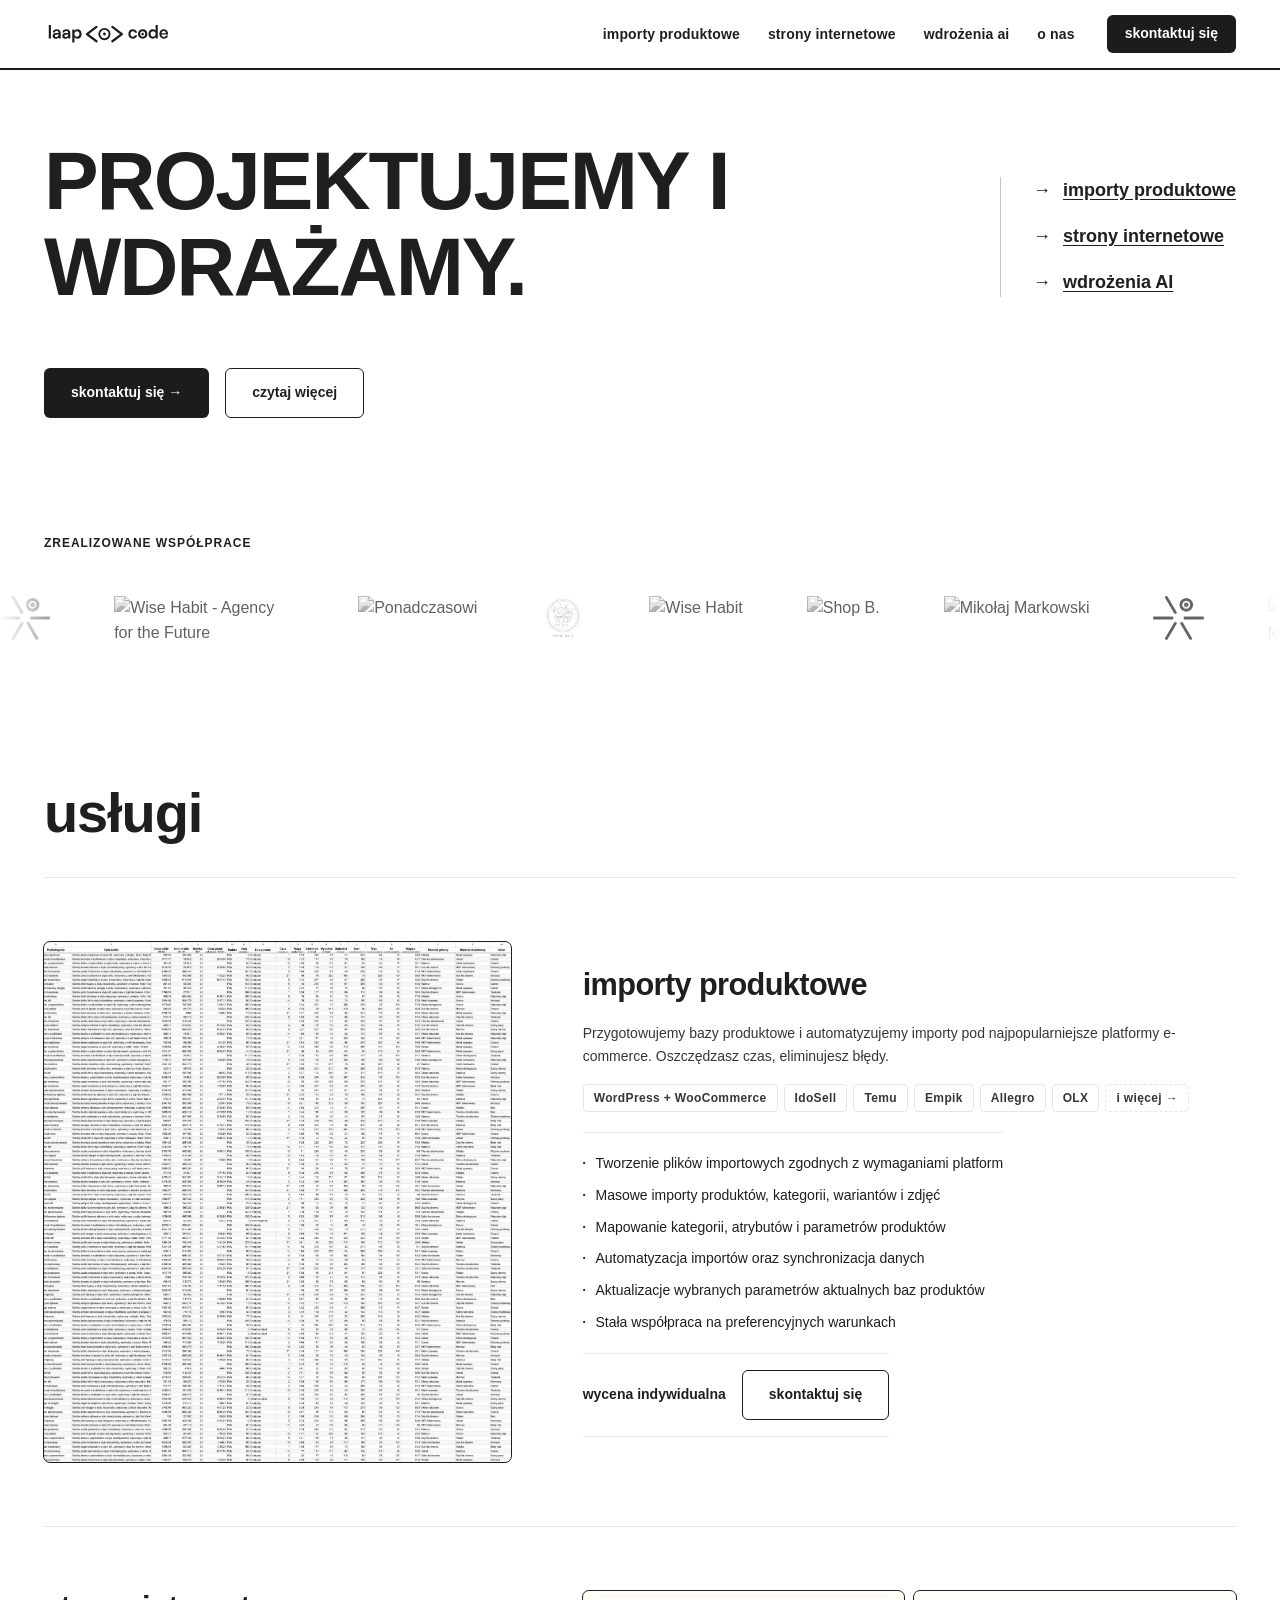
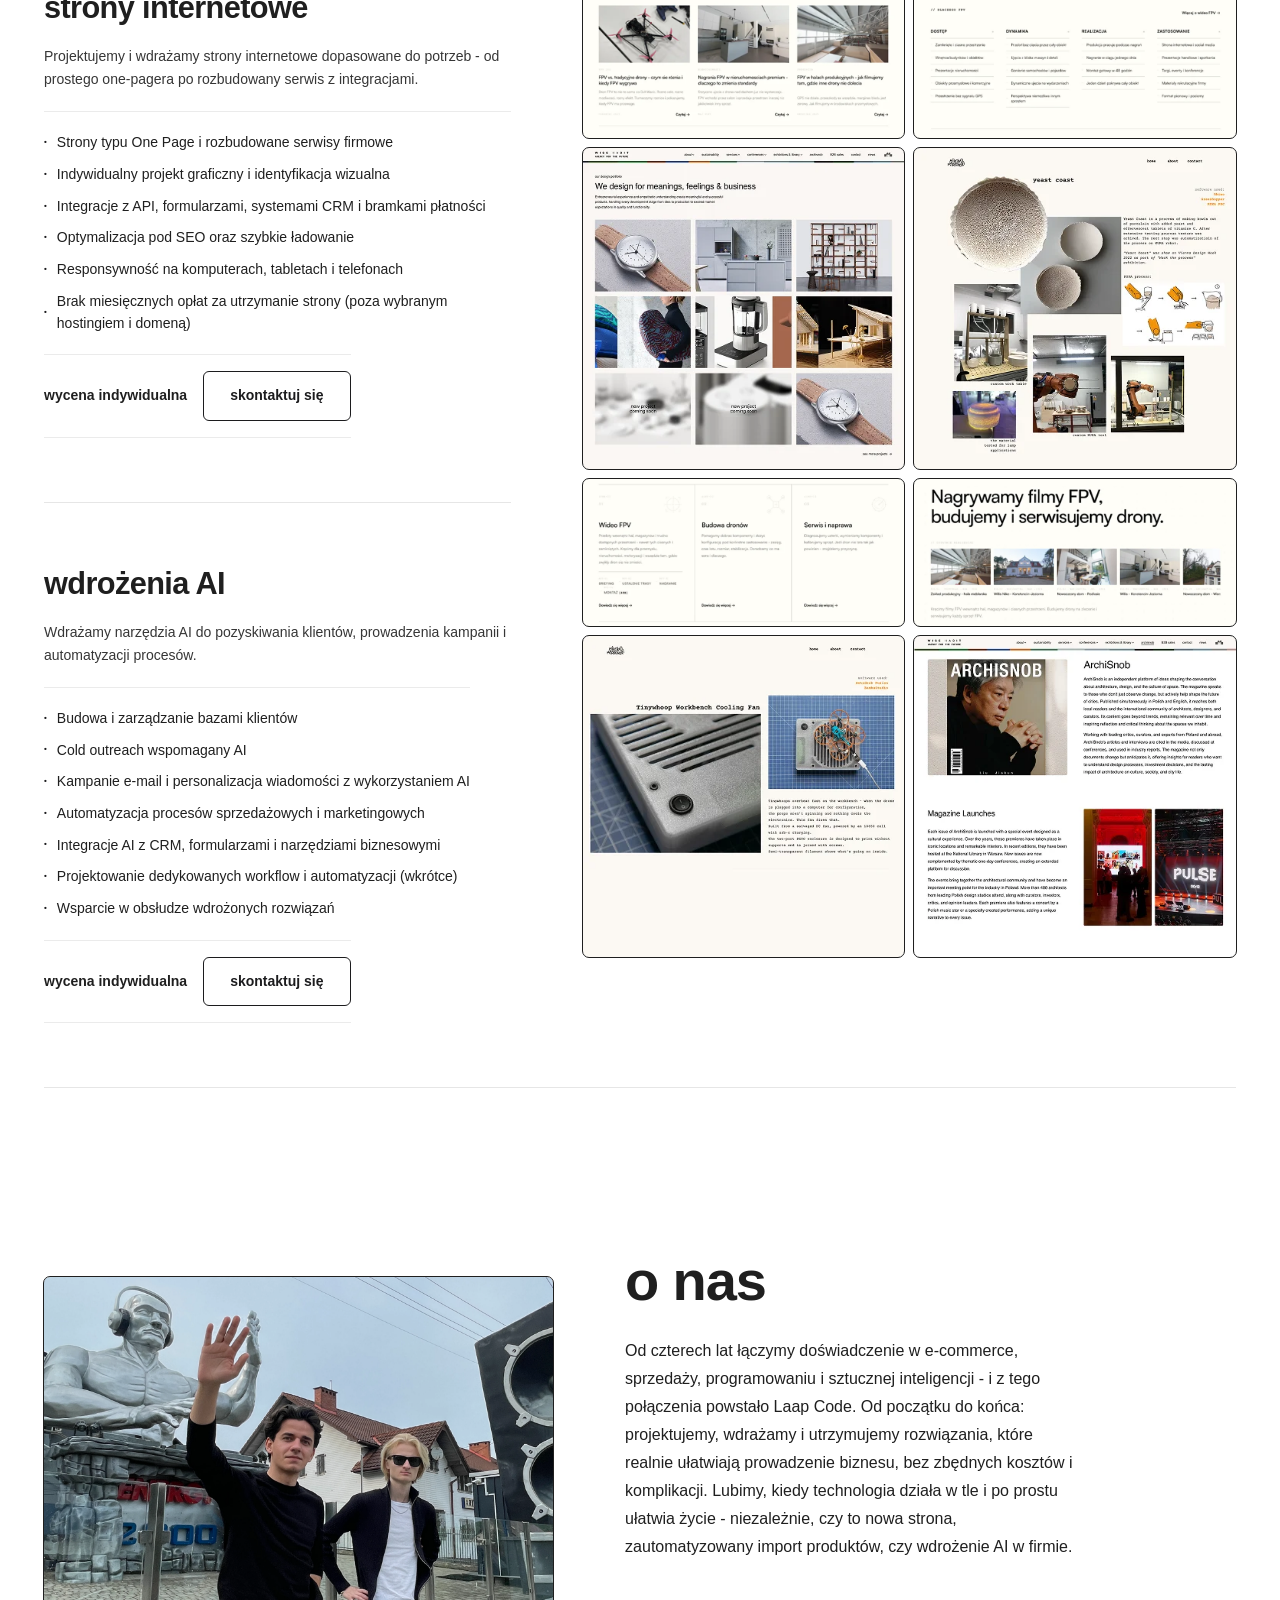
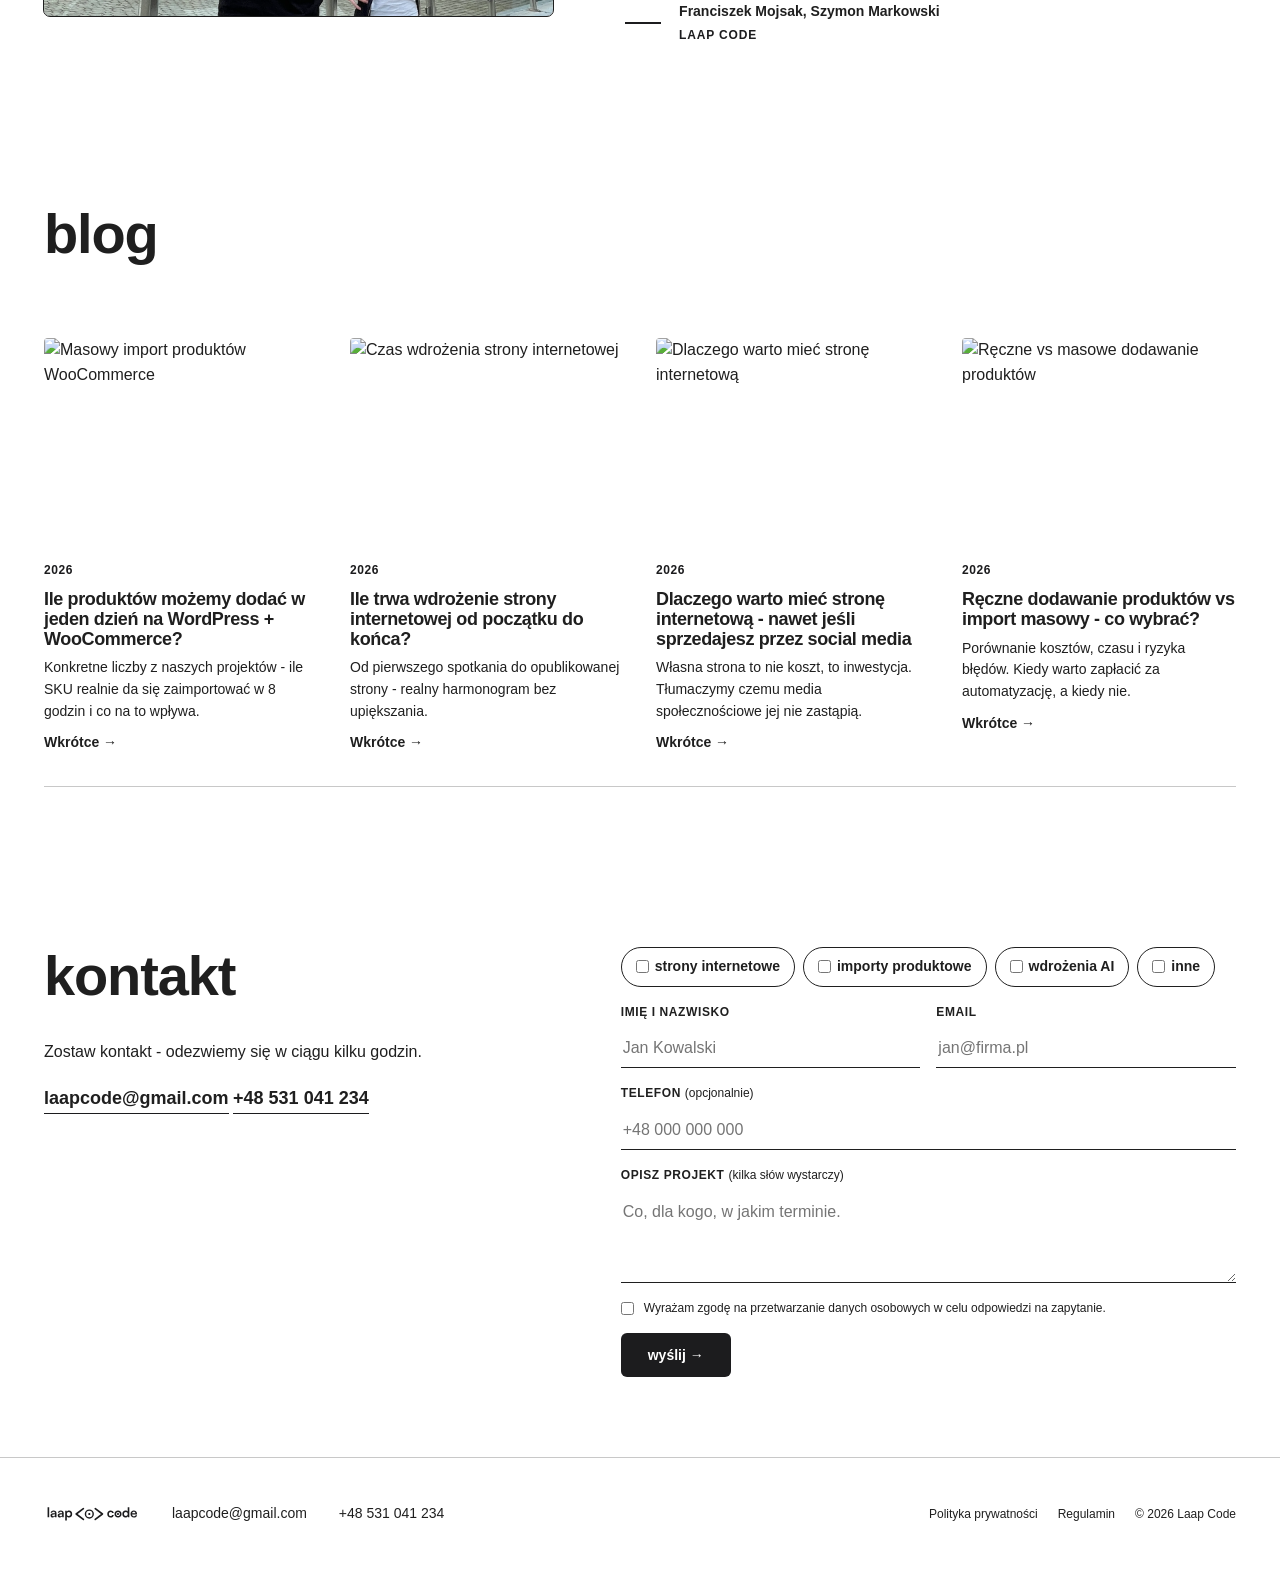
==== commit 141b4ff4: "Add files via upload" ====
--- a/pl/index.html
+++ b/pl/index.html
@@ -33,6 +33,7 @@
     "description": "Projektowanie stron internetowych, automatyzacja importów produktowych i wdrożenia AI dla małych i średnich firm.",
     "url": "https://code.laap.pl/",
     "email": "laapcode@gmail.com",
+    "telephone": "+48531041234",
     "founders": [
       { "@type": "Person", "name": "Franciszek Mojsak" },
       { "@type": "Person", "name": "Szymon Markowski" }
@@ -60,7 +61,7 @@
     <div class="nav__inner">
 
       <!-- Logo po lewej stronie z nazwą -->
-      <a class="nav__logo" href="#hero" aria-label="Laap Code - strona główna">
+      <a class="nav__logo" href="/index" aria-label="Laap Code - strona główna">
         <img src="../img/laapcode_logo_transparent.svg" alt="Laap Code" style="height:64px;width:auto;display:block;" />
       </a>
 
@@ -156,9 +157,9 @@
             <h3 class="service-feature__title">importy produktowe</h3>
             <p class="service-feature__desc">Przygotowujemy bazy produktowe i automatyzujemy importy pod najpopularniejsze platformy e-commerce. Oszczędzasz czas, eliminujesz błędy.</p>
             <div class="platform-tags">
-              <a class="platform-tag" href="./wp.html">WordPress + WooCommerce</a>
+              <a class="platform-tag" href="/wp">WordPress + WooCommerce</a>
               <a class="platform-tag" href="#kontakt">IdoSell</a>
-              <a class="platform-tag" href="./temu.html">Temu</a>
+              <a class="platform-tag" href="/temu">Temu</a>
               <a class="platform-tag" href="#kontakt">Empik</a>
               <a class="platform-tag" href="#kontakt">Allegro</a>
               <a class="platform-tag" href="#kontakt">OLX</a>
@@ -426,6 +427,7 @@
           <h2 class="section__title">Kontakt</h2>
           <p class="contact__sub">Zostaw kontakt - odezwiemy się w ciągu kilku godzin.</p>
           <a class="contact__email" href="mailto:laapcode@gmail.com">laapcode@gmail.com</a>
+          <a class="contact__email" href="tel:+48531041234">+48 531 041 234</a>
         </div>
 
         <!-- Tymczasowo: wysyłka przez mailto (obsłużone w js/main.js) - do zamiany na realny Formspree ID -->
@@ -475,16 +477,17 @@
   <footer class="footer">
     <div class="inner footer__inner">
 
-      <a class="footer__logo" href="#hero">
+      <a class="footer__logo" href="/index">
         <img src="../img/laapcode_logo_transparent.svg" alt="Laap Code" style="height:48px;width:auto;display:block;" />
       </a>
 
       <a class="footer__contact" href="mailto:laapcode@gmail.com">laapcode@gmail.com</a>
+      <a class="footer__contact" href="tel:+48531041234">+48 531 041 234</a>
 
 
       <div class="footer__legal">
-        <a href="./privacy.html">Polityka prywatności</a>
-        <a href="./terms.html">Regulamin</a>
+        <a href="/privacy">Polityka prywatności</a>
+        <a href="/terms">Regulamin</a>
         <span class="footer__copy">© <span id="year"></span> Laap Code</span>
       </div>
 
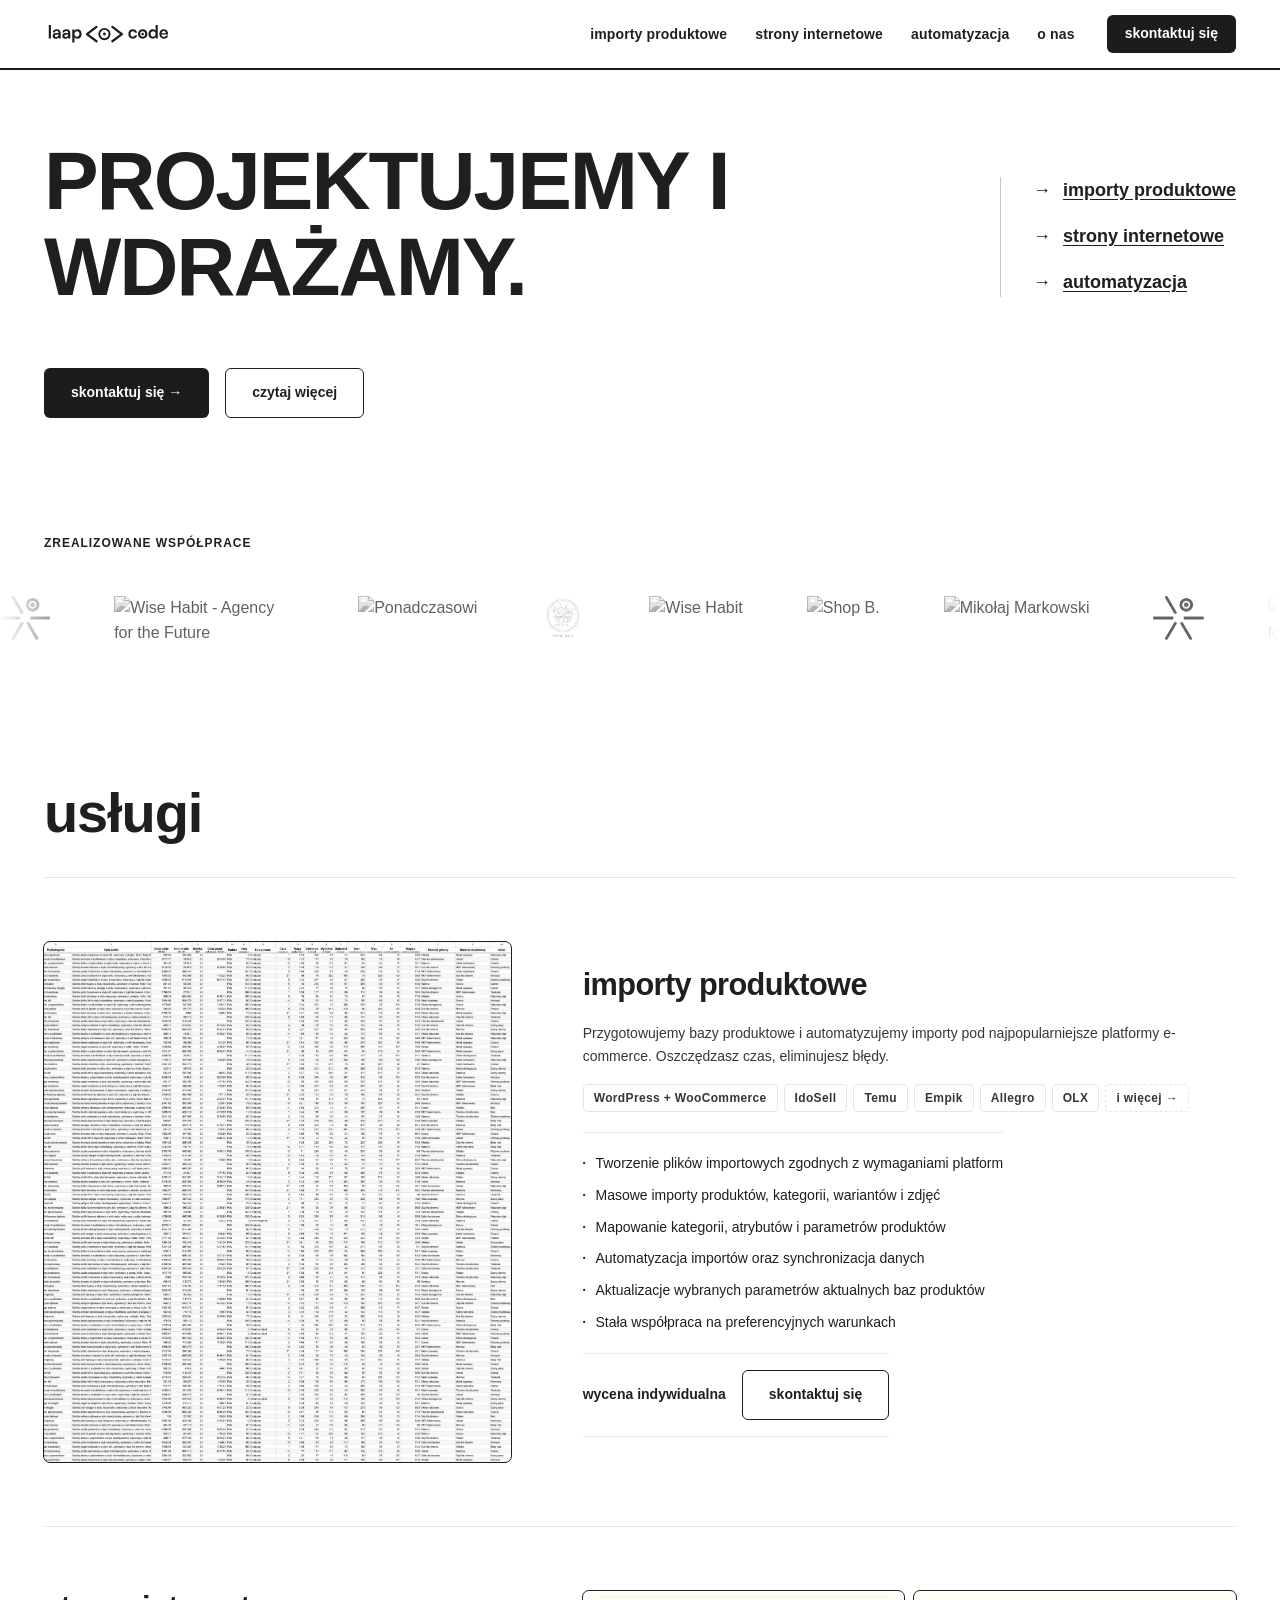
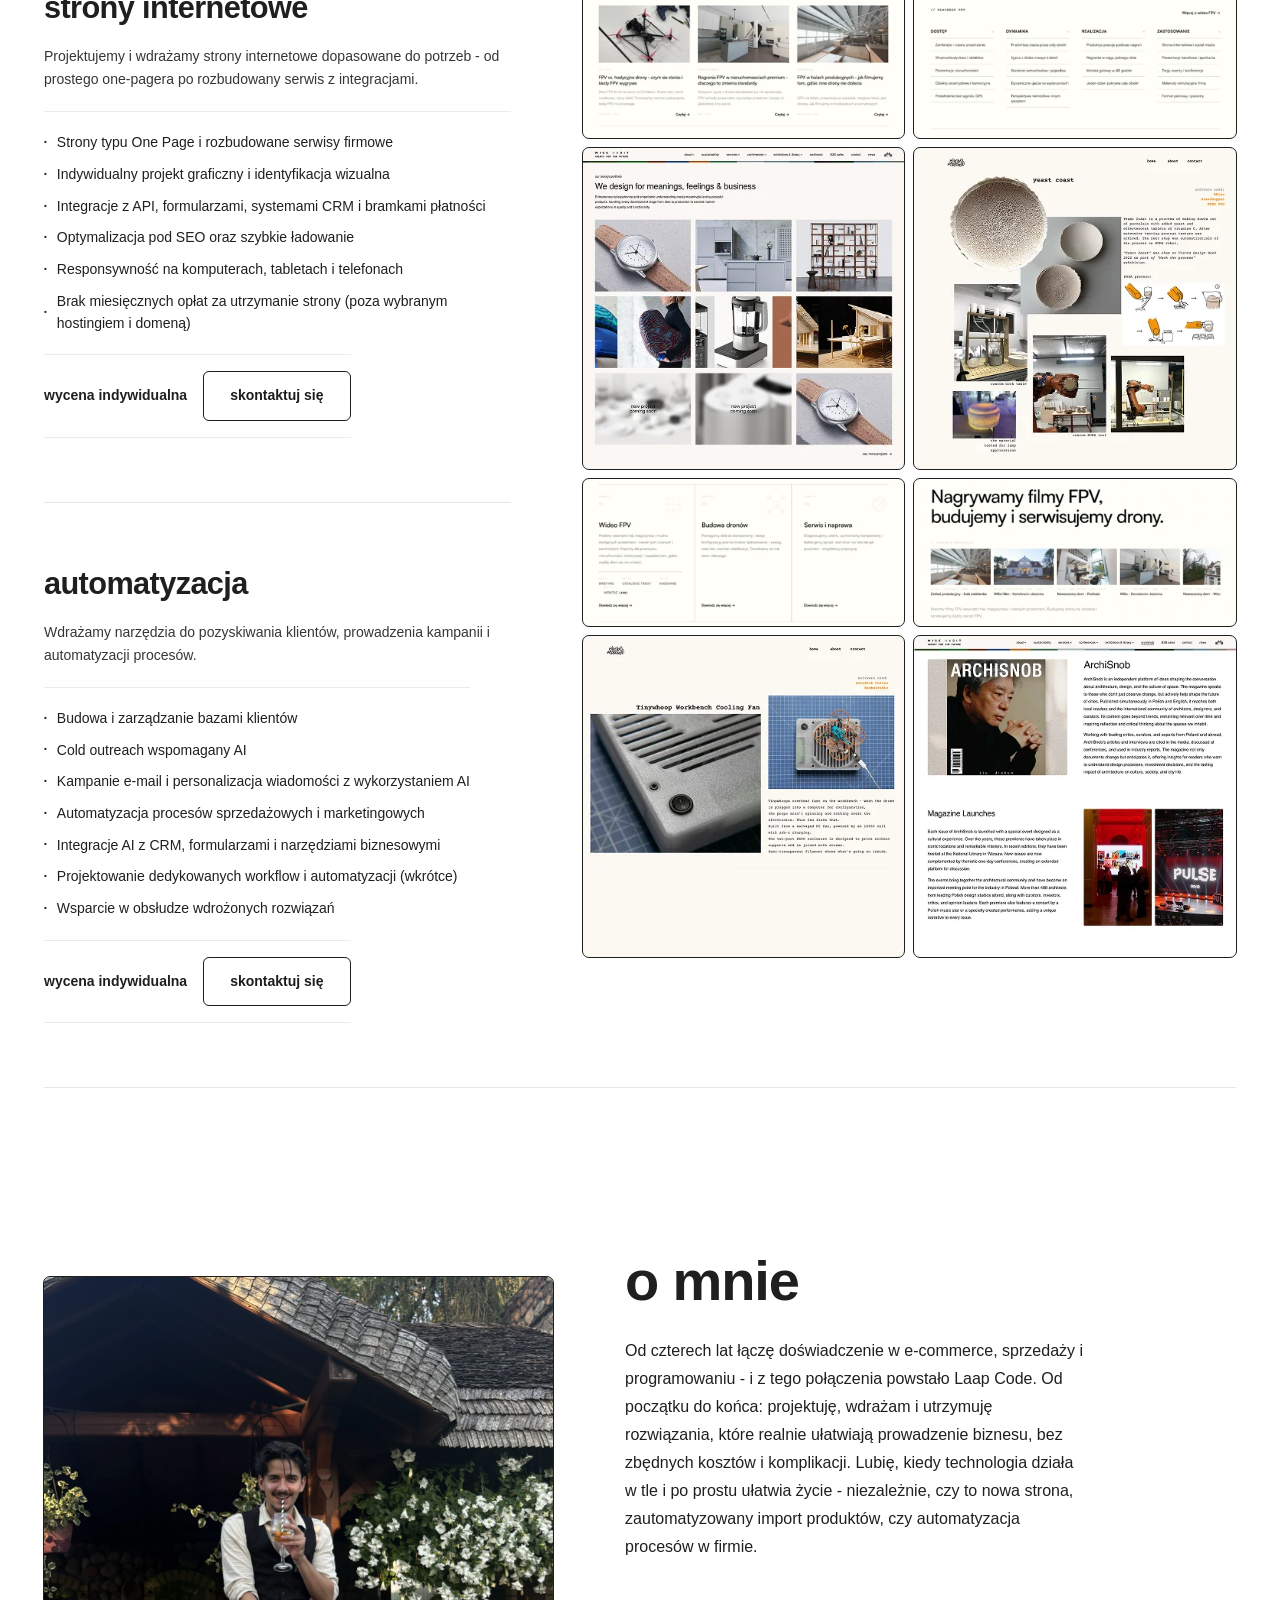
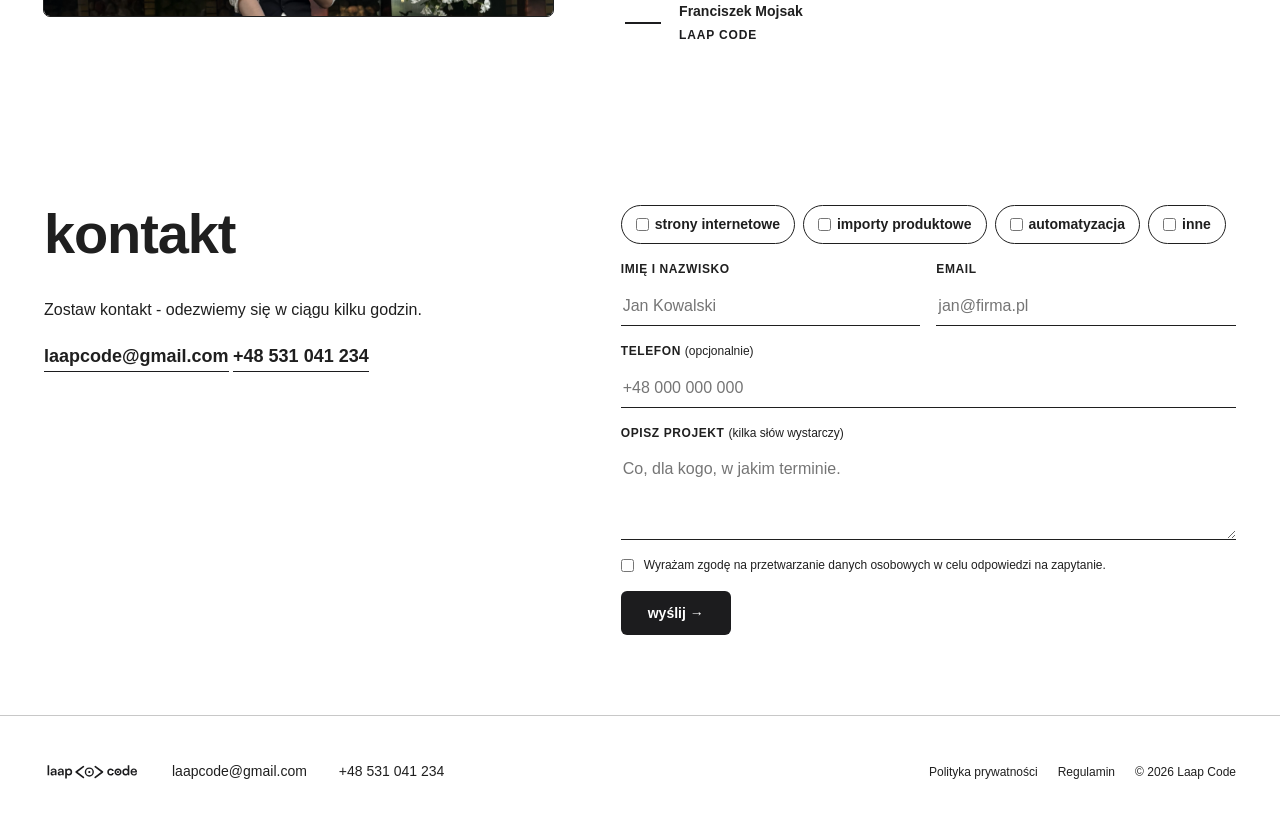
==== commit cd1a6086: "Add files via upload" ====
--- a/pl/index.html
+++ b/pl/index.html
@@ -3,8 +3,8 @@
 <head>
   <meta charset="UTF-8" />
   <meta name="viewport" content="width=device-width, initial-scale=1.0" />
-  <title>Laap Code - strony internetowe, importy produktowe, wdrożenia AI</title>
-  <meta name="description" content="Projektujemy i wdrażamy strony internetowe, automatyzujemy importy produktowe i wdrażamy AI dla małych i średnich firm. Skontaktuj się - wycena w 24h." />
+  <title>Laap Code - strony internetowe, importy produktowe, automatyzacja</title>
+  <meta name="description" content="Projektujemy i wdrażamy strony internetowe, automatyzujemy importy produktowe i automatyzujemy procesy dla małych i średnich firm. Skontaktuj się - wycena w 24h." />
 
   <!-- Canonical -->
   <link rel="canonical" href="https://code.laap.pl/" />
@@ -12,16 +12,16 @@
   <!-- Open Graph -->
   <meta property="og:type" content="website" />
   <meta property="og:url" content="https://code.laap.pl/" />
-  <meta property="og:title" content="Laap Code - strony internetowe, importy produktowe, wdrożenia AI" />
-  <meta property="og:description" content="Projektujemy i wdrażamy strony internetowe, automatyzujemy importy produktowe i wdrażamy AI dla małych i średnich firm. Skontaktuj się - wycena w 24h." />
+  <meta property="og:title" content="Laap Code - strony internetowe, importy produktowe, automatyzacja" />
+  <meta property="og:description" content="Projektujemy i wdrażamy strony internetowe, automatyzujemy importy produktowe i automatyzujemy procesy dla małych i średnich firm. Skontaktuj się - wycena w 24h." />
   <meta property="og:image" content="https://code.laap.pl/img/og_image.png" />
   <meta property="og:locale" content="pl_PL" />
   <meta property="og:site_name" content="Laap Code" />
 
   <!-- Twitter Card -->
   <meta name="twitter:card" content="summary_large_image" />
-  <meta name="twitter:title" content="Laap Code - strony internetowe, importy produktowe, wdrożenia AI" />
-  <meta name="twitter:description" content="Projektujemy i wdrażamy strony internetowe, automatyzujemy importy produktowe i wdrażamy AI dla małych i średnich firm." />
+  <meta name="twitter:title" content="Laap Code - strony internetowe, importy produktowe, automatyzacja" />
+  <meta name="twitter:description" content="Projektujemy i wdrażamy strony internetowe, automatyzujemy importy produktowe i automatyzujemy procesy dla małych i średnich firm." />
   <meta name="twitter:image" content="https://code.laap.pl/img/og_image.png" />
 
   <!-- JSON-LD -->
@@ -30,17 +30,14 @@
     "@context": "https://schema.org",
     "@type": "LocalBusiness",
     "name": "Laap Code",
-    "description": "Projektowanie stron internetowych, automatyzacja importów produktowych i wdrożenia AI dla małych i średnich firm.",
+    "description": "Projektowanie stron internetowych, automatyzacja importów produktowych i automatyzacja dla małych i średnich firm.",
     "url": "https://code.laap.pl/",
     "email": "laapcode@gmail.com",
     "telephone": "+48531041234",
-    "founders": [
-      { "@type": "Person", "name": "Franciszek Mojsak" },
-      { "@type": "Person", "name": "Szymon Markowski" }
-    ],
+    "founder": { "@type": "Person", "name": "Franciszek Mojsak" },
     "areaServed": "PL",
     "inLanguage": "pl",
-    "serviceType": ["Strony internetowe", "Importy produktowe", "Wdrożenia AI"],
+    "serviceType": ["Strony internetowe", "Importy produktowe", "Automatyzacja"],
     "priceRange": "$$"
   }
   </script>
@@ -69,7 +66,7 @@
       <ul class="nav__links">
         <li><a href="#importy">importy produktowe</a></li>
         <li><a href="#strony">strony internetowe</a></li>
-        <li><a href="#ai">wdrożenia AI</a></li>
+        <li><a href="#ai">automatyzacja</a></li>
         <li><a href="#o-mnie">O nas</a></li>
       </ul>
 
@@ -87,7 +84,7 @@
     <ul class="nav__mobile-links">
       <li><a href="#importy">importy produktowe</a></li>
       <li><a href="#strony">strony internetowe</a></li>
-      <li><a href="#ai">wdrożenia AI</a></li>
+      <li><a href="#ai">automatyzacja</a></li>
       <li><a href="#o-mnie">O nas</a></li>
       <li><a href="#kontakt">Kontakt</a></li>
     </ul>
@@ -107,7 +104,7 @@
             <ul class="hero__quicklinks">
               <li><span class="hero__quicklink-arrow" aria-hidden="true">→</span><a href="#importy">importy produktowe</a></li>
               <li><span class="hero__quicklink-arrow" aria-hidden="true">→</span><a href="#strony">strony internetowe</a></li>
-              <li><span class="hero__quicklink-arrow" aria-hidden="true">→</span><a href="#ai">wdrożenia AI</a></li>
+              <li><span class="hero__quicklink-arrow" aria-hidden="true">→</span><a href="#ai">automatyzacja</a></li>
             </ul>
           </div>
 
@@ -129,7 +126,7 @@
       <div class="clients__marquee">
         <div class="clients__track" id="clientsTrack">
           <span class="client-logo"><img src="../img/LAAP_logo_transparent.png" alt="Laap Code" /></span>
-          <span class="client-logo"><img src="https://agency.wisehabit.com/data/gfx/mask/eng/logo_5_small.svg" alt="Wise Habit - Agency for the Future" /></span>
+          <span class="client-logo"><img src="https://agency.wisehabit.com/img/logo_5_small.svg" alt="Wise Habit - Agency for the Future" /></span>
           <span class="client-logo"><img src="https://ponadczasowi.pl/assets/images/logo/PONADCZASOWI_logo_grubsze_litery_4.svg" alt="Ponadczasowi" /></span>
           <span class="client-logo"><img src="../img/toxichair_logo.png" alt="Toxic Hair" /></span>
           <span class="client-logo"><img src="https://wisehabit.com/data/gfx/mask/eng/logo_4_big.png" alt="Wise Habit" /></span>
@@ -157,7 +154,7 @@
             <h3 class="service-feature__title">importy produktowe</h3>
             <p class="service-feature__desc">Przygotowujemy bazy produktowe i automatyzujemy importy pod najpopularniejsze platformy e-commerce. Oszczędzasz czas, eliminujesz błędy.</p>
             <div class="platform-tags">
-              <a class="platform-tag" href="/wp">WordPress + WooCommerce</a>
+              <a class="platform-tag" href="/importy-produktowe-wordpress-woocommerce">WordPress + WooCommerce</a>
               <a class="platform-tag" href="#kontakt">IdoSell</a>
               <a class="platform-tag" href="/temu">Temu</a>
               <a class="platform-tag" href="#kontakt">Empik</a>
@@ -210,8 +207,8 @@
             <div class="services-dual__sep"></div>
 
             <div class="services-dual__block" id="ai">
-              <h3 class="service-feature__title">wdrożenia AI</h3>
-              <p class="service-feature__desc">Wdrażamy narzędzia AI do pozyskiwania klientów, prowadzenia kampanii i automatyzacji procesów.</p>
+              <h3 class="service-feature__title">automatyzacja</h3>
+              <p class="service-feature__desc">Wdrażamy narzędzia do pozyskiwania klientów, prowadzenia kampanii i automatyzacji procesów.</p>
               <ul class="service-feature__usp">
                 <li>Budowa i zarządzanie bazami klientów</li>
                 <li>Cold outreach wspomagany AI</li>
@@ -301,7 +298,7 @@
           </div>
 
           <div class="price-block">
-            <h3 class="price-block__cat">wdrożenia AI</h3>
+            <h3 class="price-block__cat">automatyzacja</h3>
             <div class="price-block__rows">
               <div class="price-block__row">
                 <span class="price-block__service">Automatyzacje, mailingi i obsługa procesów AI</span>
@@ -340,16 +337,16 @@
       <div class="inner about__inner">
 
         <div class="about__media">
-          <img src="../img/onas_zdjecie.webp" alt="Laap Code - Franciszek Mojsak" loading="lazy" />
+          <img src="../img/omnie_zdjecie.webp" alt="Laap Code - Franciszek Mojsak" loading="lazy" />
         </div>
 
         <div class="about__text">
-          <h2 class="about__headline">O nas</h2>
-          <p class="about__bio">Od czterech lat łączymy doświadczenie w e-commerce, sprzedaży, programowaniu i sztucznej inteligencji - i z tego połączenia powstało Laap Code. Od początku do końca: projektujemy, wdrażamy i utrzymujemy rozwiązania, które realnie ułatwiają prowadzenie biznesu, bez zbędnych kosztów i komplikacji. Lubimy, kiedy technologia działa w tle i po prostu ułatwia życie - niezależnie, czy to nowa strona, zautomatyzowany import produktów, czy wdrożenie AI w firmie.</p>
+          <h2 class="about__headline">O mnie</h2>
+          <p class="about__bio">Od czterech lat łączę doświadczenie w e-commerce, sprzedaży i programowaniu - i z tego połączenia powstało Laap Code. Od początku do końca: projektuję, wdrażam i utrzymuję rozwiązania, które realnie ułatwiają prowadzenie biznesu, bez zbędnych kosztów i komplikacji. Lubię, kiedy technologia działa w tle i po prostu ułatwia życie - niezależnie, czy to nowa strona, zautomatyzowany import produktów, czy automatyzacja procesów w firmie.</p>
           <div class="about__signoff">
             <span class="about__signoff-rule"></span>
             <div>
-              <p class="about__name">Franciszek Mojsak, Szymon Markowski</p>
+              <p class="about__name">Franciszek Mojsak</p>
               <p class="about__role">Laap Code</p>
             </div>
           </div>
@@ -360,7 +357,7 @@
 
     <!-- ========== BLOG ========== -->
     <!-- Treść przykładowa/placeholder - realne wpisy i linki do podstron pojawią się później -->
-    <section class="blog" id="blog">
+    <section class="blog" id="blog" style="display:none;">
       <div class="inner">
         <div class="blog__head">
           <h2 class="section__title">Blog</h2>
@@ -435,7 +432,7 @@
           <div class="service-chips">
             <label class="service-chip"><input type="checkbox" name="usluga" value="Strony internetowe"> strony internetowe</label>
             <label class="service-chip"><input type="checkbox" name="usluga" value="Importy produktowe"> importy produktowe</label>
-            <label class="service-chip"><input type="checkbox" name="usluga" value="Wdrożenia AI"> wdrożenia AI</label>
+            <label class="service-chip"><input type="checkbox" name="usluga" value="Automatyzacja"> automatyzacja</label>
             <label class="service-chip"><input type="checkbox" name="usluga" value="Inne"> inne</label>
           </div>
 
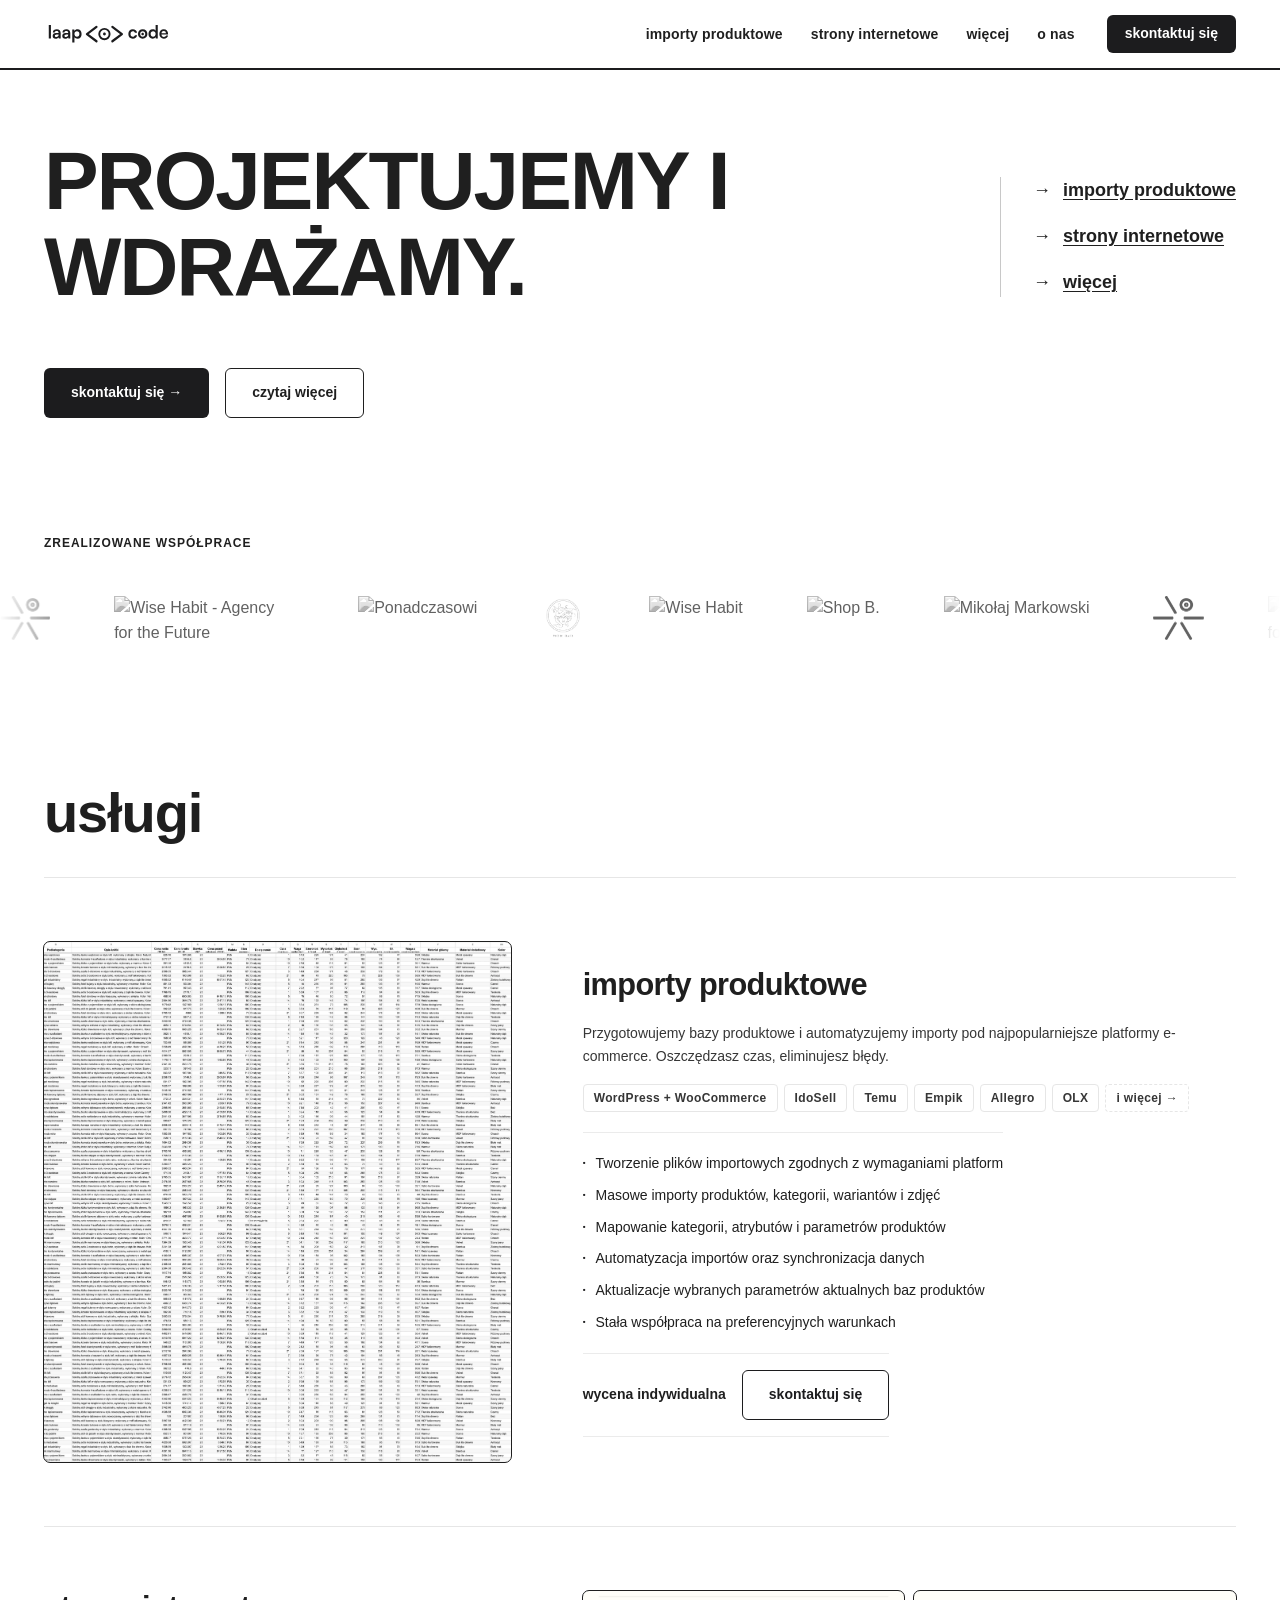
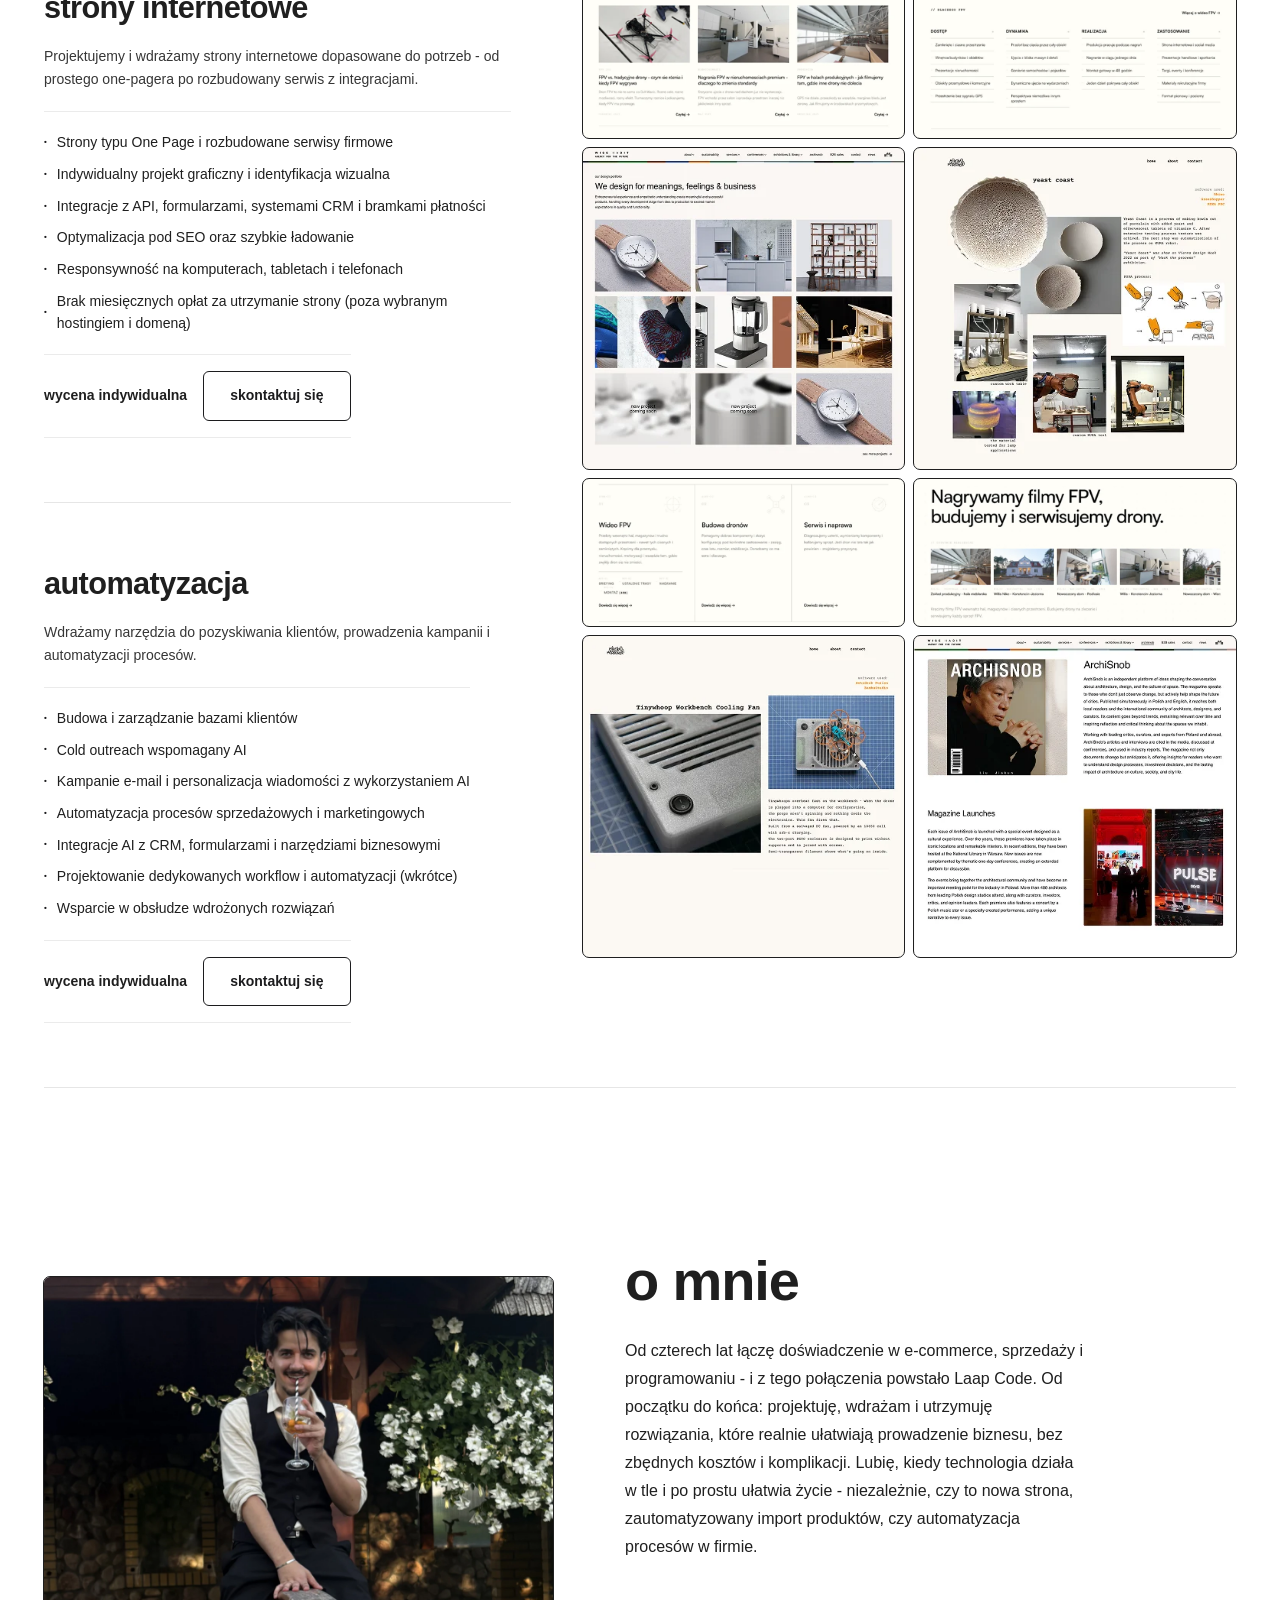
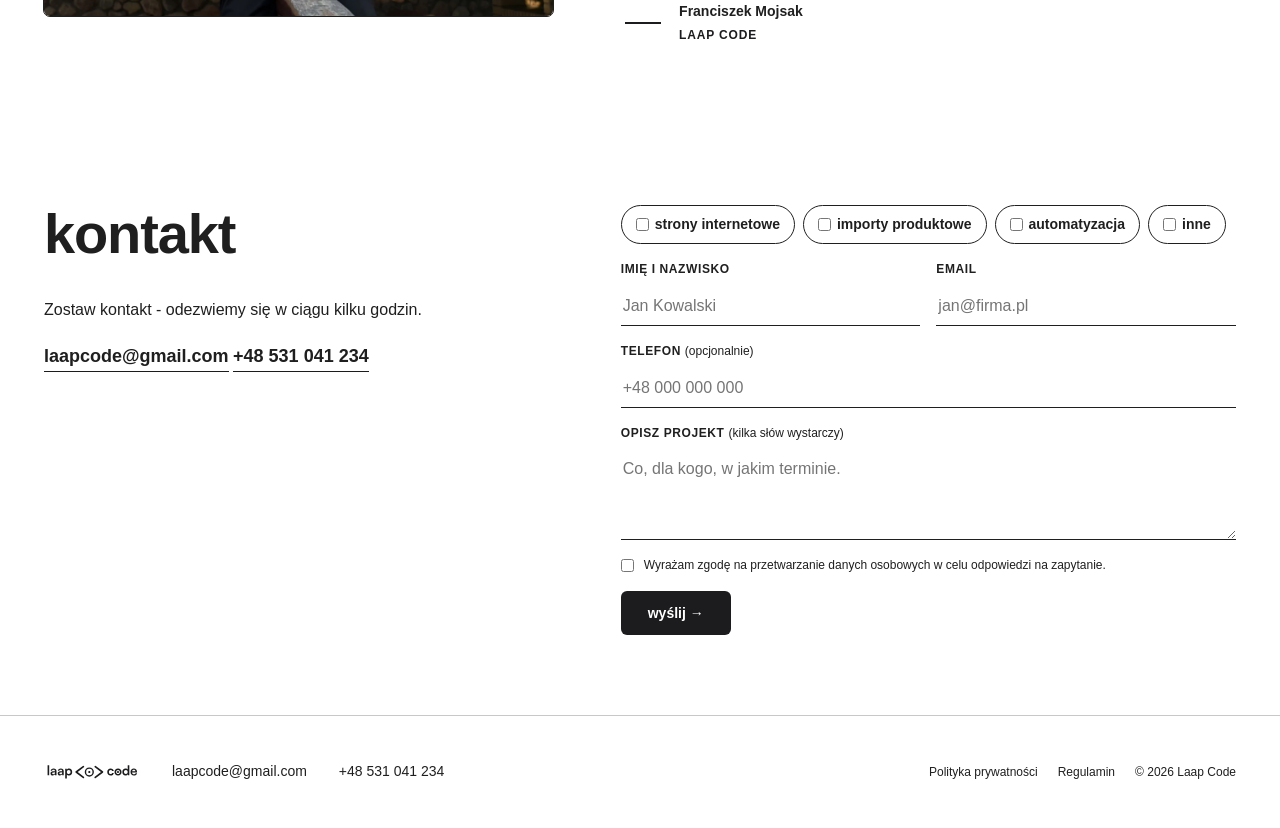
==== commit 12253a57: "Add files via upload" ====
--- a/pl/index.html
+++ b/pl/index.html
@@ -66,7 +66,7 @@
       <ul class="nav__links">
         <li><a href="#importy">importy produktowe</a></li>
         <li><a href="#strony">strony internetowe</a></li>
-        <li><a href="#ai">automatyzacja</a></li>
+        <li><a href="#ai">więcej</a></li>
         <li><a href="#o-mnie">O nas</a></li>
       </ul>
 
@@ -84,7 +84,7 @@
     <ul class="nav__mobile-links">
       <li><a href="#importy">importy produktowe</a></li>
       <li><a href="#strony">strony internetowe</a></li>
-      <li><a href="#ai">automatyzacja</a></li>
+      <li><a href="#ai">więcej</a></li>
       <li><a href="#o-mnie">O nas</a></li>
       <li><a href="#kontakt">Kontakt</a></li>
     </ul>
@@ -104,7 +104,7 @@
             <ul class="hero__quicklinks">
               <li><span class="hero__quicklink-arrow" aria-hidden="true">→</span><a href="#importy">importy produktowe</a></li>
               <li><span class="hero__quicklink-arrow" aria-hidden="true">→</span><a href="#strony">strony internetowe</a></li>
-              <li><span class="hero__quicklink-arrow" aria-hidden="true">→</span><a href="#ai">automatyzacja</a></li>
+              <li><span class="hero__quicklink-arrow" aria-hidden="true">→</span><a href="#ai">więcej</a></li>
             </ul>
           </div>
 
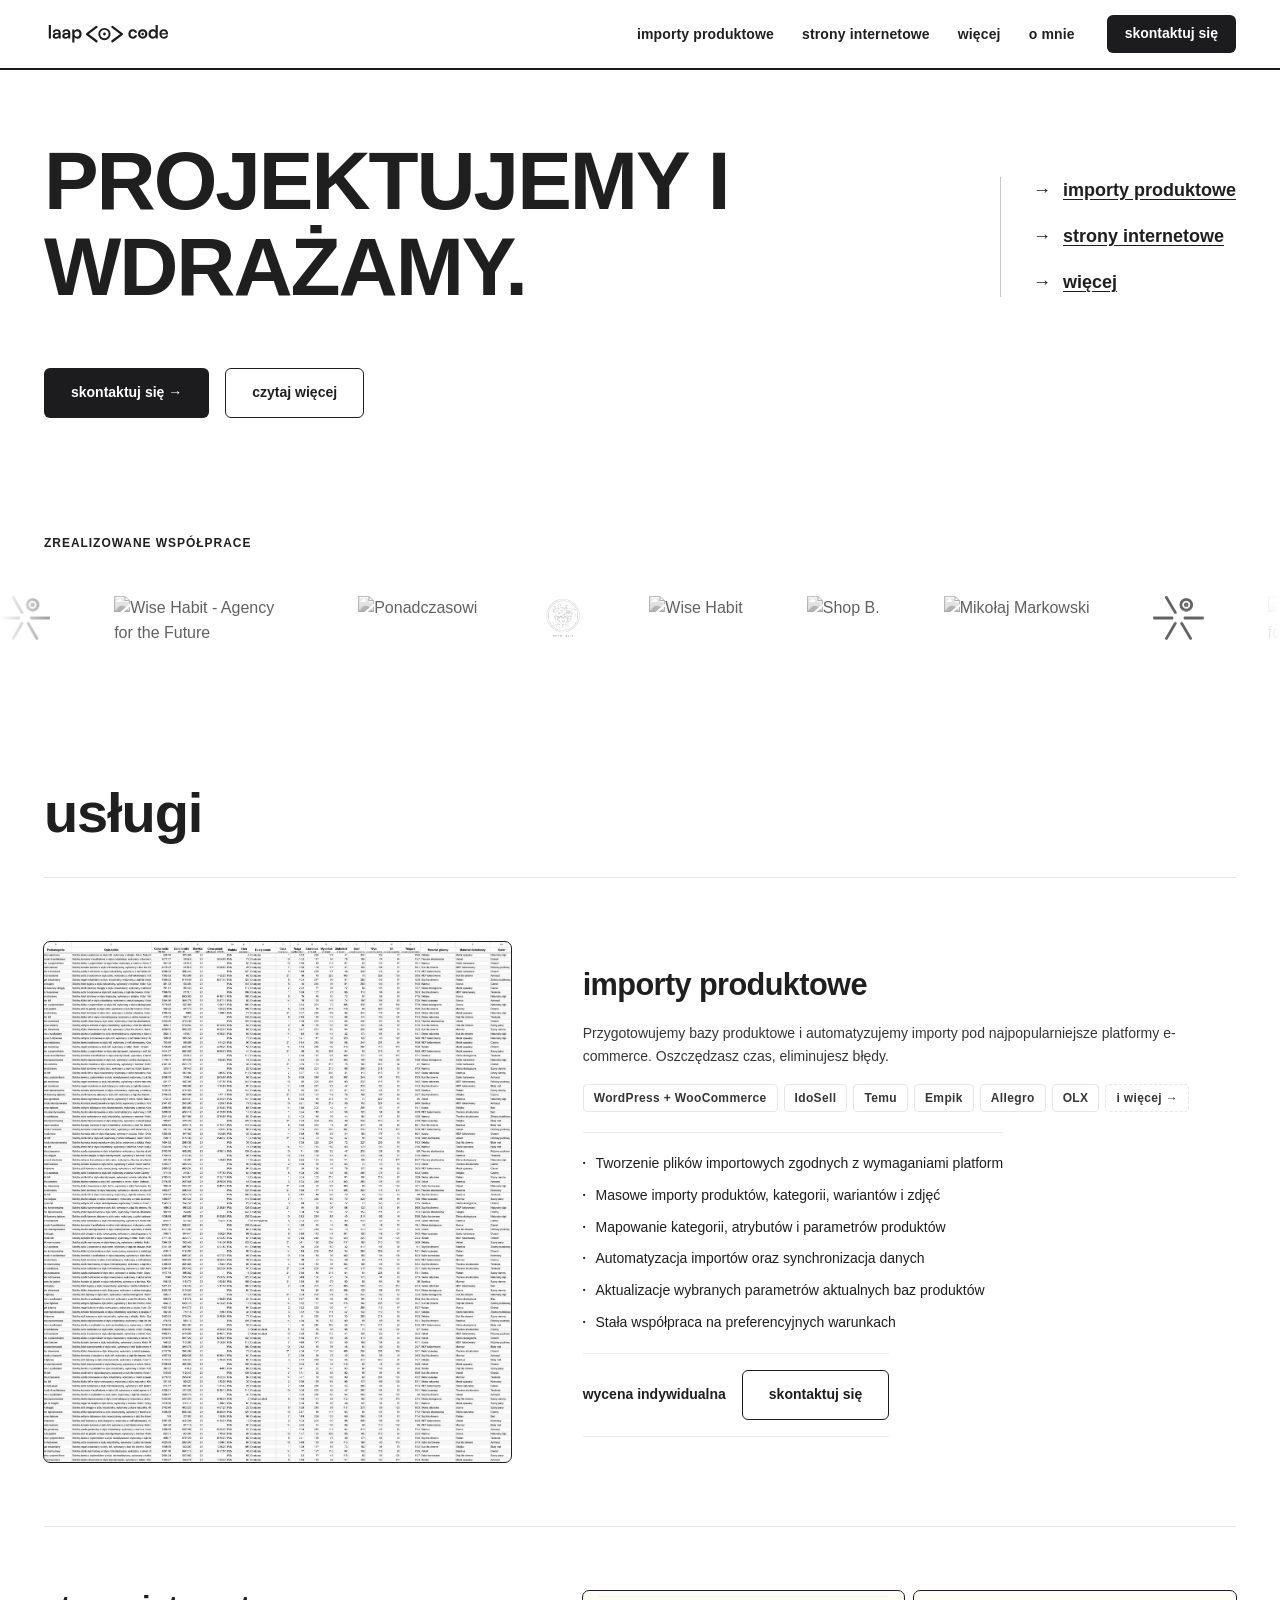
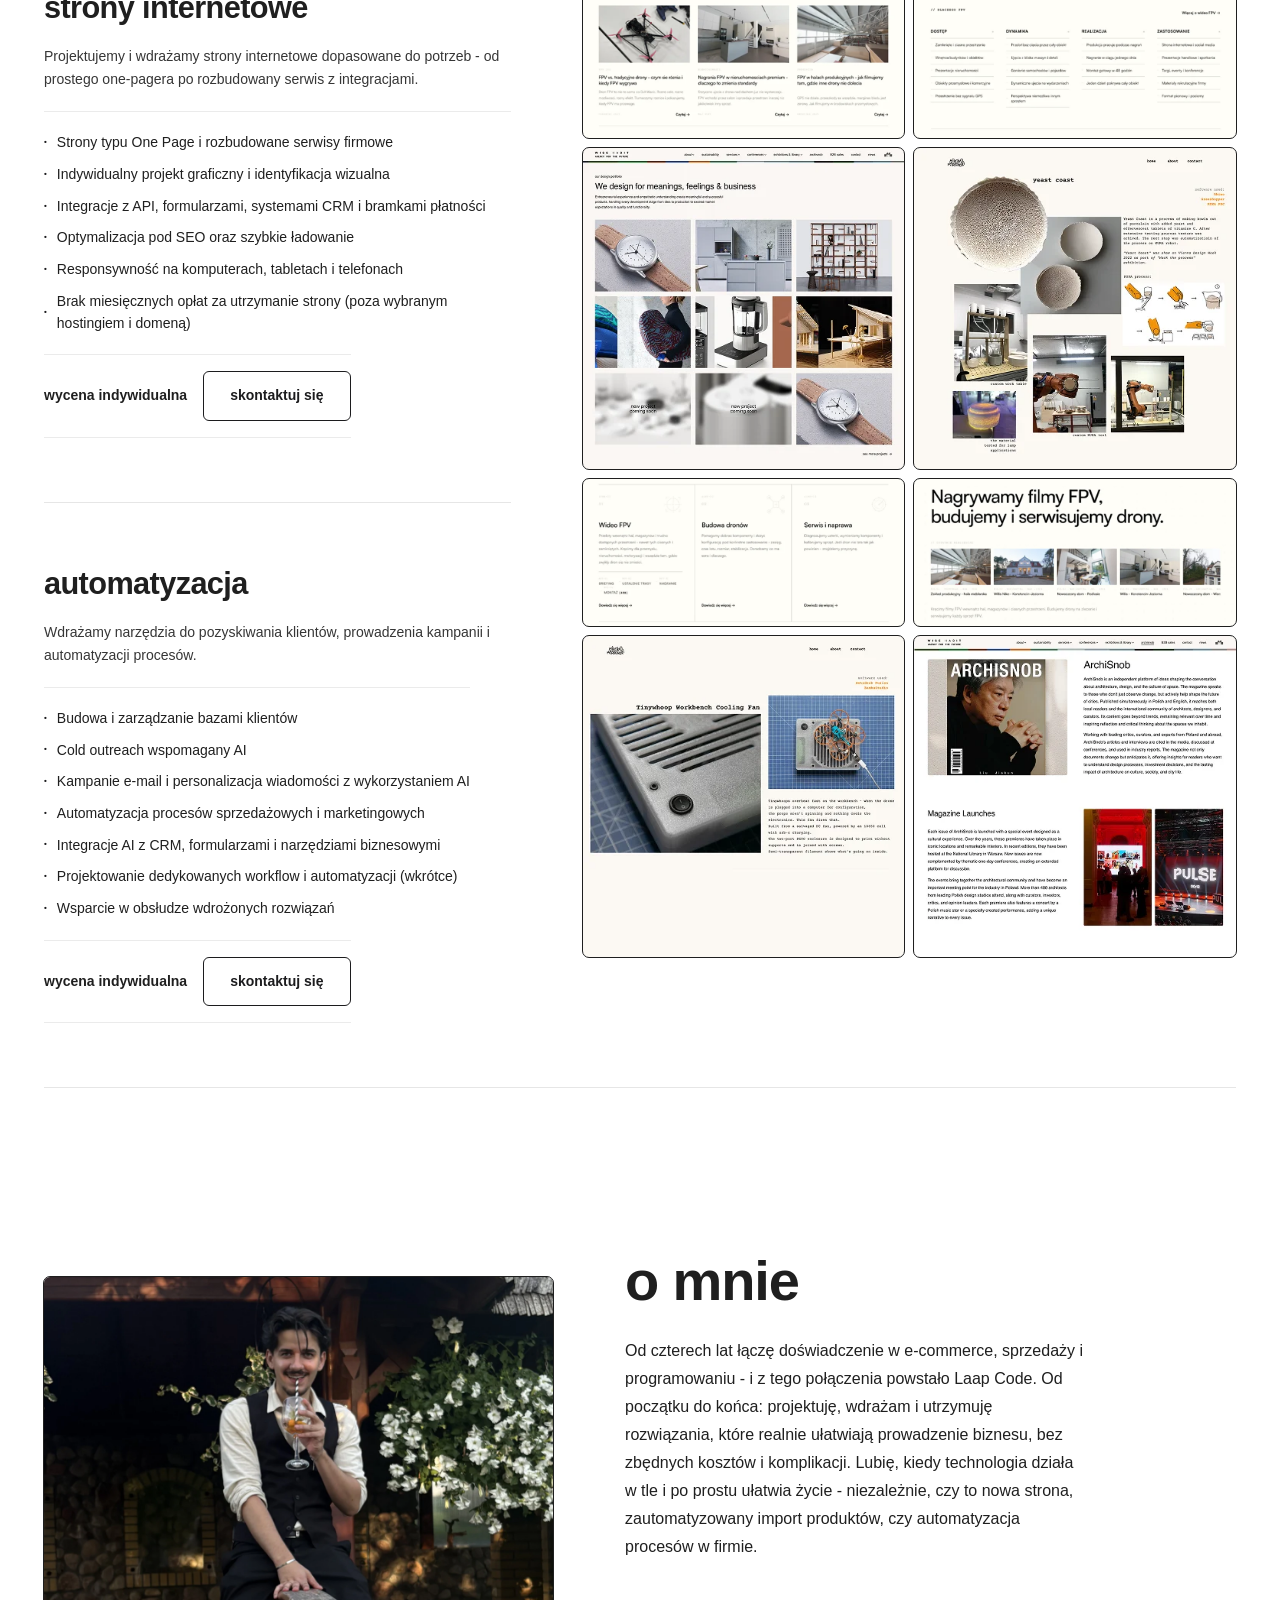
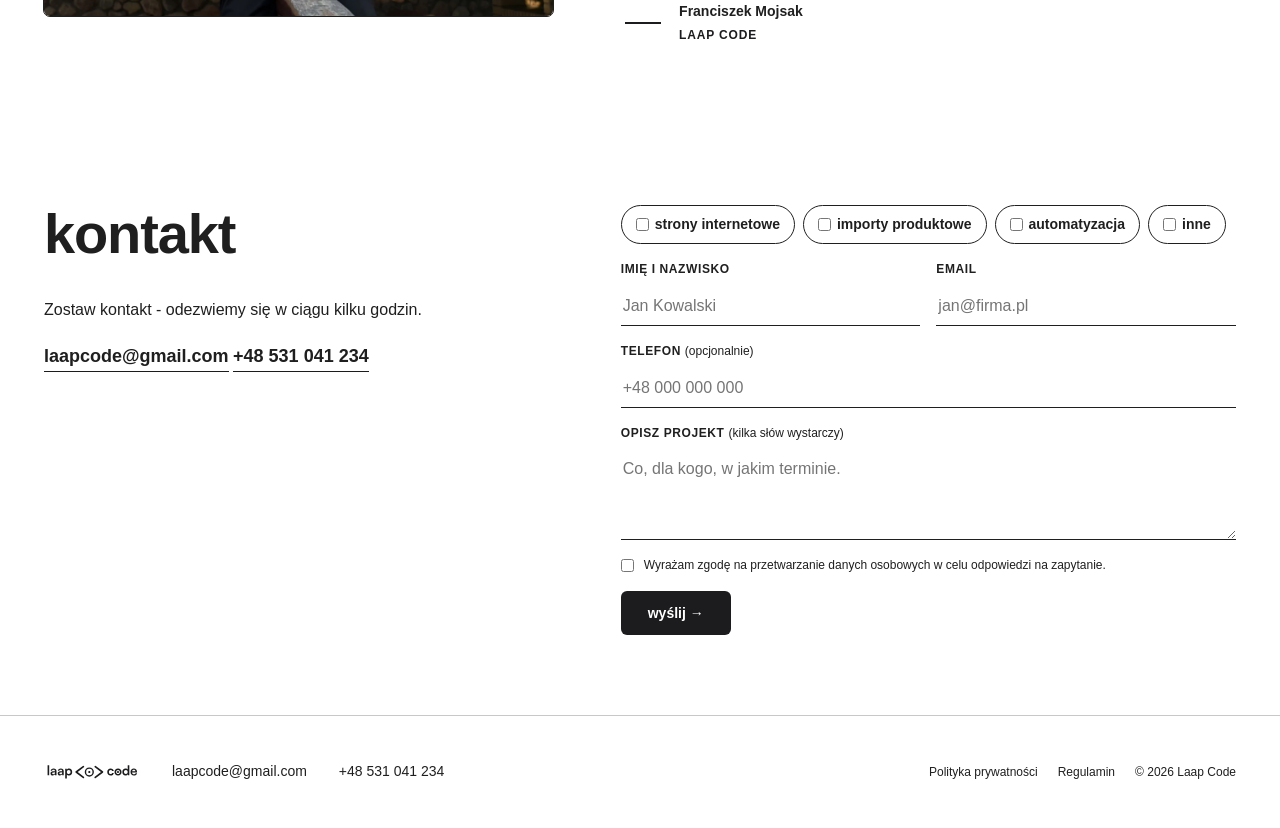
==== commit a5c37b2b: "Add files via upload" ====
--- a/pl/index.html
+++ b/pl/index.html
@@ -67,7 +67,7 @@
         <li><a href="#importy">importy produktowe</a></li>
         <li><a href="#strony">strony internetowe</a></li>
         <li><a href="#ai">więcej</a></li>
-        <li><a href="#o-mnie">O nas</a></li>
+        <li><a href="#o-mnie">O mnie</a></li>
       </ul>
 
       <div class="nav__right">
@@ -85,7 +85,7 @@
       <li><a href="#importy">importy produktowe</a></li>
       <li><a href="#strony">strony internetowe</a></li>
       <li><a href="#ai">więcej</a></li>
-      <li><a href="#o-mnie">O nas</a></li>
+      <li><a href="#o-mnie">O mnie</a></li>
       <li><a href="#kontakt">Kontakt</a></li>
     </ul>
   </div>
